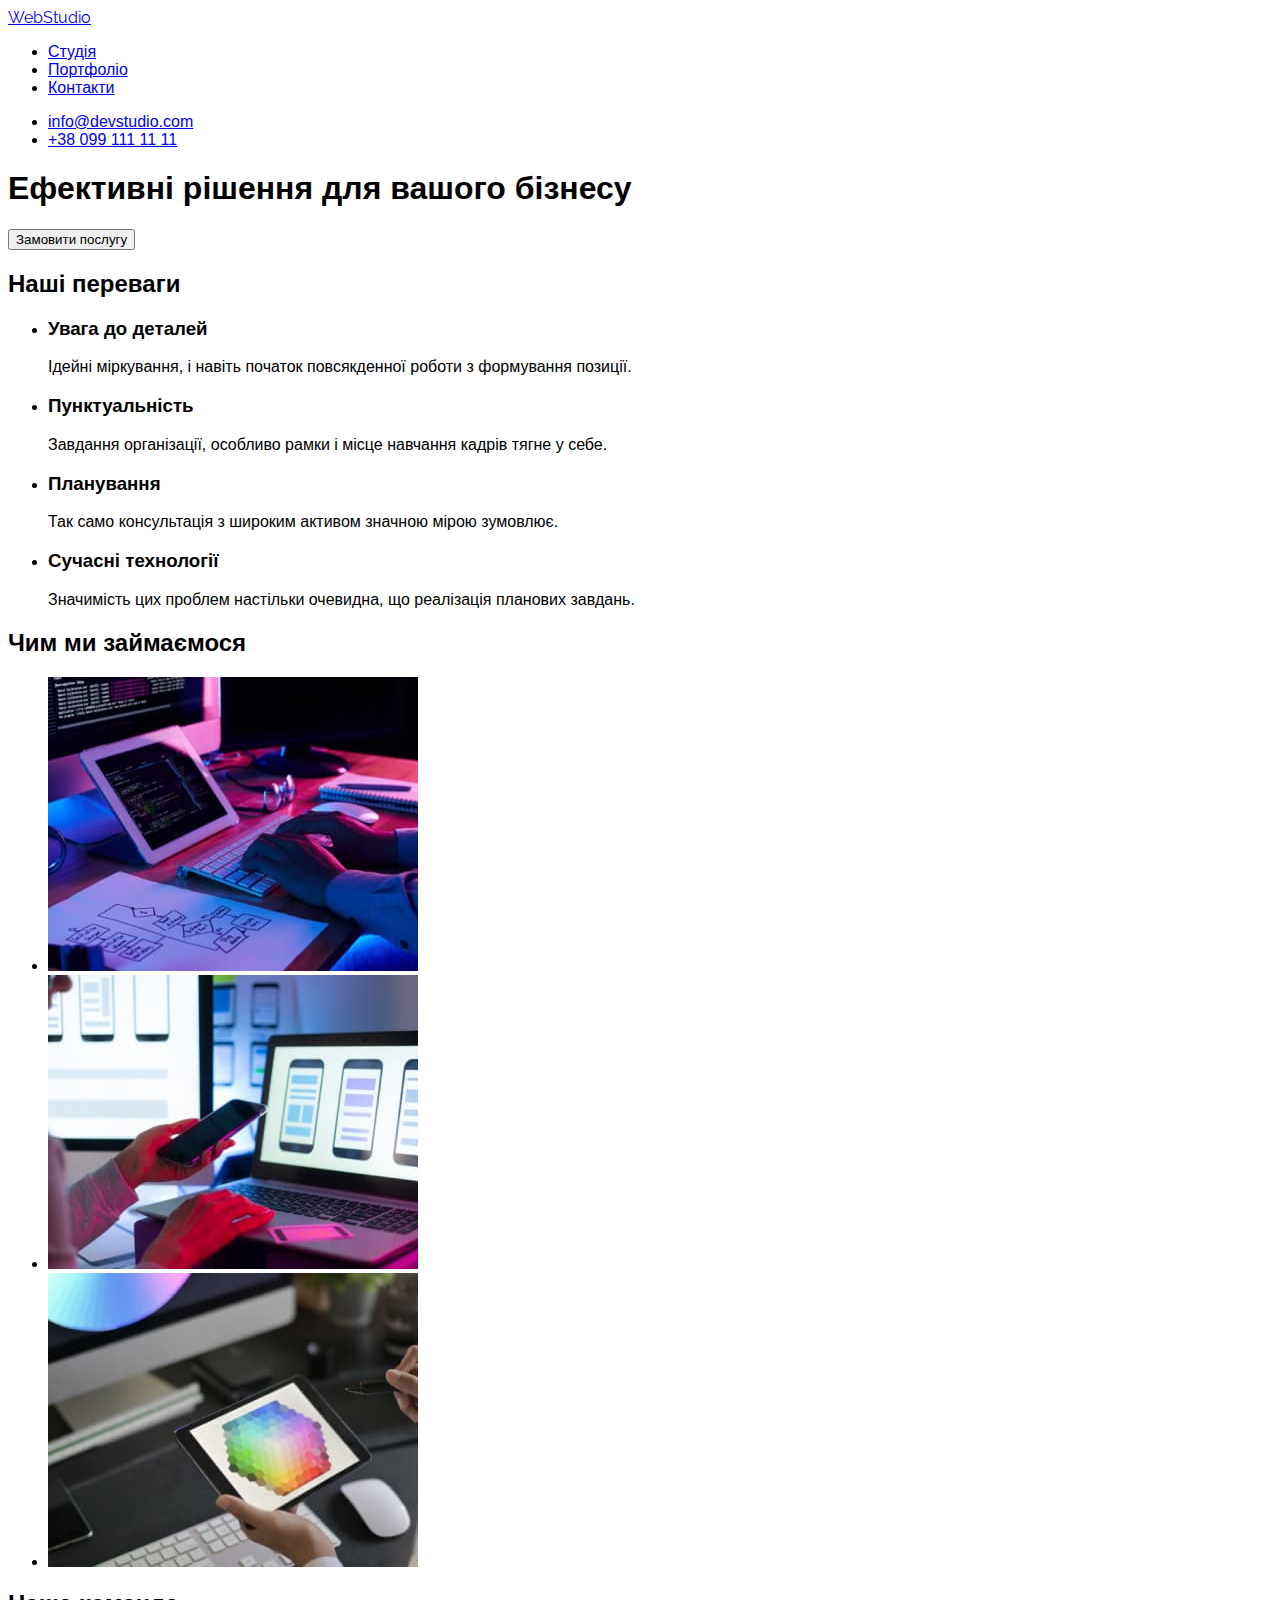
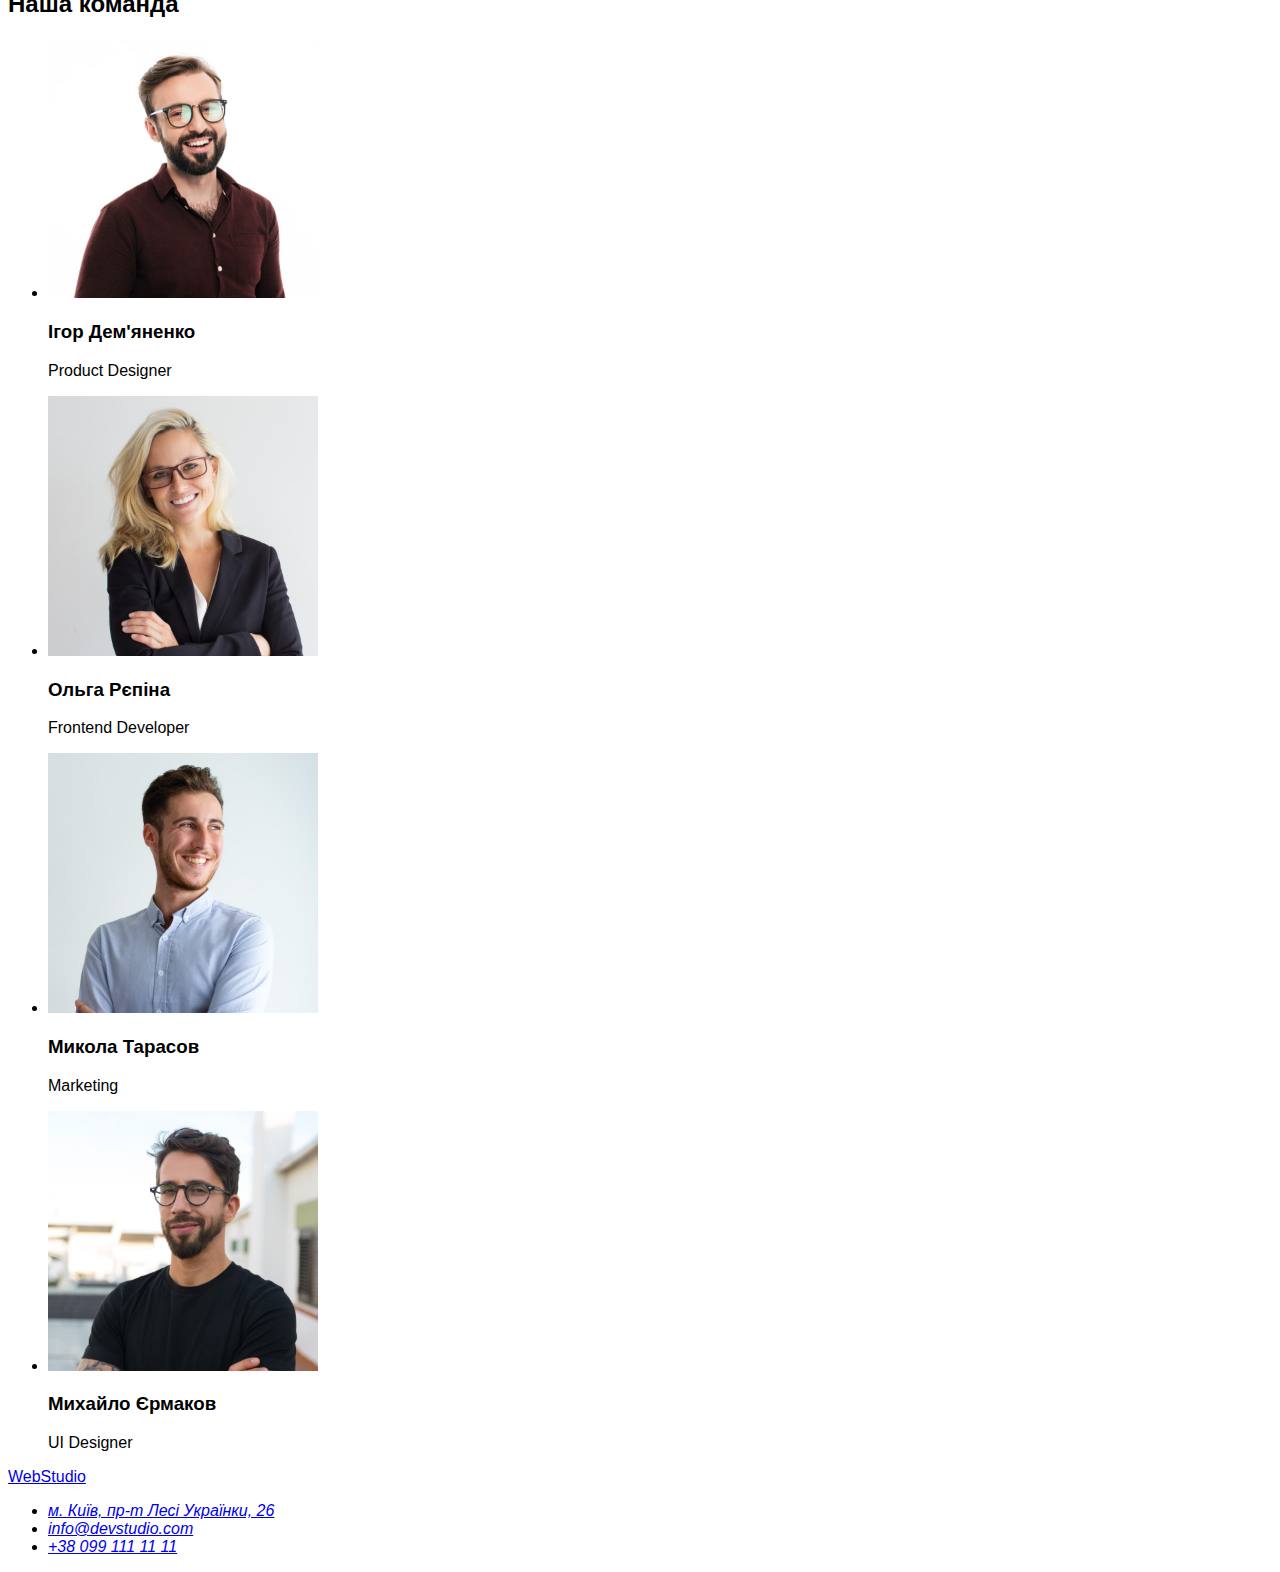
==== index.html @ e921b99a "added fonts and portfolio" ====
<!DOCTYPE html>
<html lang="uk">
  <head>
    <meta charset="UTF-8" />
    <meta http-equiv="X-UA-Compatible" content="IE=edge" />
    <meta name="viewport" content="width=device-width, initial-scale=1.0" />
    <link rel="preconnect" href="https://fonts.googleapis.com" />
    <link rel="preconnect" href="https://fonts.gstatic.com" crossorigin />
    <link
      href="https://fonts.googleapis.com/css2?family=Raleway:wght@700&family=Roboto:wght@400;500;700;900&display=swap"
      rel="stylesheet"
    />
    <link rel="stylesheet" href="./css/styles.css" />
    <title>Студія</title>
  </head>

  <body class="body">
    <header>
      <nav>
        <a class="nav-logo" href="./index.html">WebStudio</a>
        <ul>
          <li><a href="./index.html">Студія</a></li>
          <li><a href="./portfolio.html">Портфоліо</a></li>
          <li><a href="#">Контакти</a></li>
        </ul>
      </nav>
      <ul>
        <li><a href="mailto:info@devstudio.com">info@devstudio.com</a></li>
        <li><a href="tel:+380991111111">+38 099 111 11 11</a></li>
      </ul>
    </header>

    <main>
      <!-- герой -->
      <section>
        <h1>Ефективні рішення для вашого бізнесу</h1>
        <button type="button">Замовити послугу</button>
      </section>

      <!-- особливості -->
      <section>
        <h2>Наші переваги</h2>
        <ul>
          <li>
            <h3>Увага до деталей</h3>
            <p>Ідейні міркування, і навіть початок повсякденної роботи з формування позиції.</p>
          </li>
          <li>
            <h3>Пунктуальність</h3>
            <p>Завдання організації, особливо рамки і місце навчання кадрів тягне у себе.</p>
          </li>
          <li>
            <h3>Планування</h3>
            <p>Так само консультація з широким активом значною мірою зумовлює.</p>
          </li>
          <li>
            <h3>Сучасні технології</h3>
            <p>Значимість цих проблем настільки очевидна, що реалізація планових завдань.</p>
          </li>
        </ul>
      </section>
      <!-- чим ми займаємося -->
      <section>
        <h2>Чим ми займаємося</h2>
        <ul>
          <li><img src="./images/box1.jpg" width="370" alt="декстопні додатки" /></li>
          <li><img src="./images/box2.jpg" width="370" alt="мобільні додатки" /></li>
          <li><img src="./images/box3.jpg" width="370" alt="дизайнерські рішення" /></li>
        </ul>
      </section>
      <!-- наша команда  -->
      <section>
        <h2>Наша команда</h2>
        <ul>
          <li>
            <img src="./images/demyanenko.jpg" width="270" alt="foto Ігор Дем'яненко " />
            <h3>Ігор Дем'яненко</h3>
            <p lang="en">Product Designer</p>
          </li>
          <li>
            <img src="./images/repina.jpg" width="270" alt="фото Ольга Рєпіна" />
            <h3>Ольга Рєпіна</h3>
            <p lang="en">Frontend Developer</p>
          </li>
          <li>
            <img src="./images/tarasov.jpg" width="270" alt="фото Микола Тарасов" />
            <h3>Микола Тарасов</h3>
            <p lang="en">Marketing</p>
          </li>
          <li>
            <img src="./images/ermakov.jpg" width="270" alt="фото Михайло Єрмаков" />
            <h3>Михайло Єрмаков</h3>
            <p lang="en">UI Designer</p>
          </li>
        </ul>
      </section>
    </main>
    <!-- footer -->
    <footer>
      <a href="./index.html">WebStudio</a>
      <address>
        <ul>
          <li>
            <a
              href="https://goo.gl/maps/msfJMVSiA2NbQieu8"
              target="_blank"
              rel="noopener noreferrer"
            >
              м. Київ, пр-т Лесі Українки, 26
            </a>
          </li>
          <li><a href="mailto:info@devstudio.com">info@devstudio.com</a></li>
          <li><a href="tel:+380991111111">+38 099 111 11 11</a></li>
        </ul>
      </address>
    </footer>
  </body>
</html>
---- css/styles.css ----
.body {
  font-family: 'open sans', sans-serif;
}
.nav-logo {
  font-family: 'Raleway', sans-serif;
}
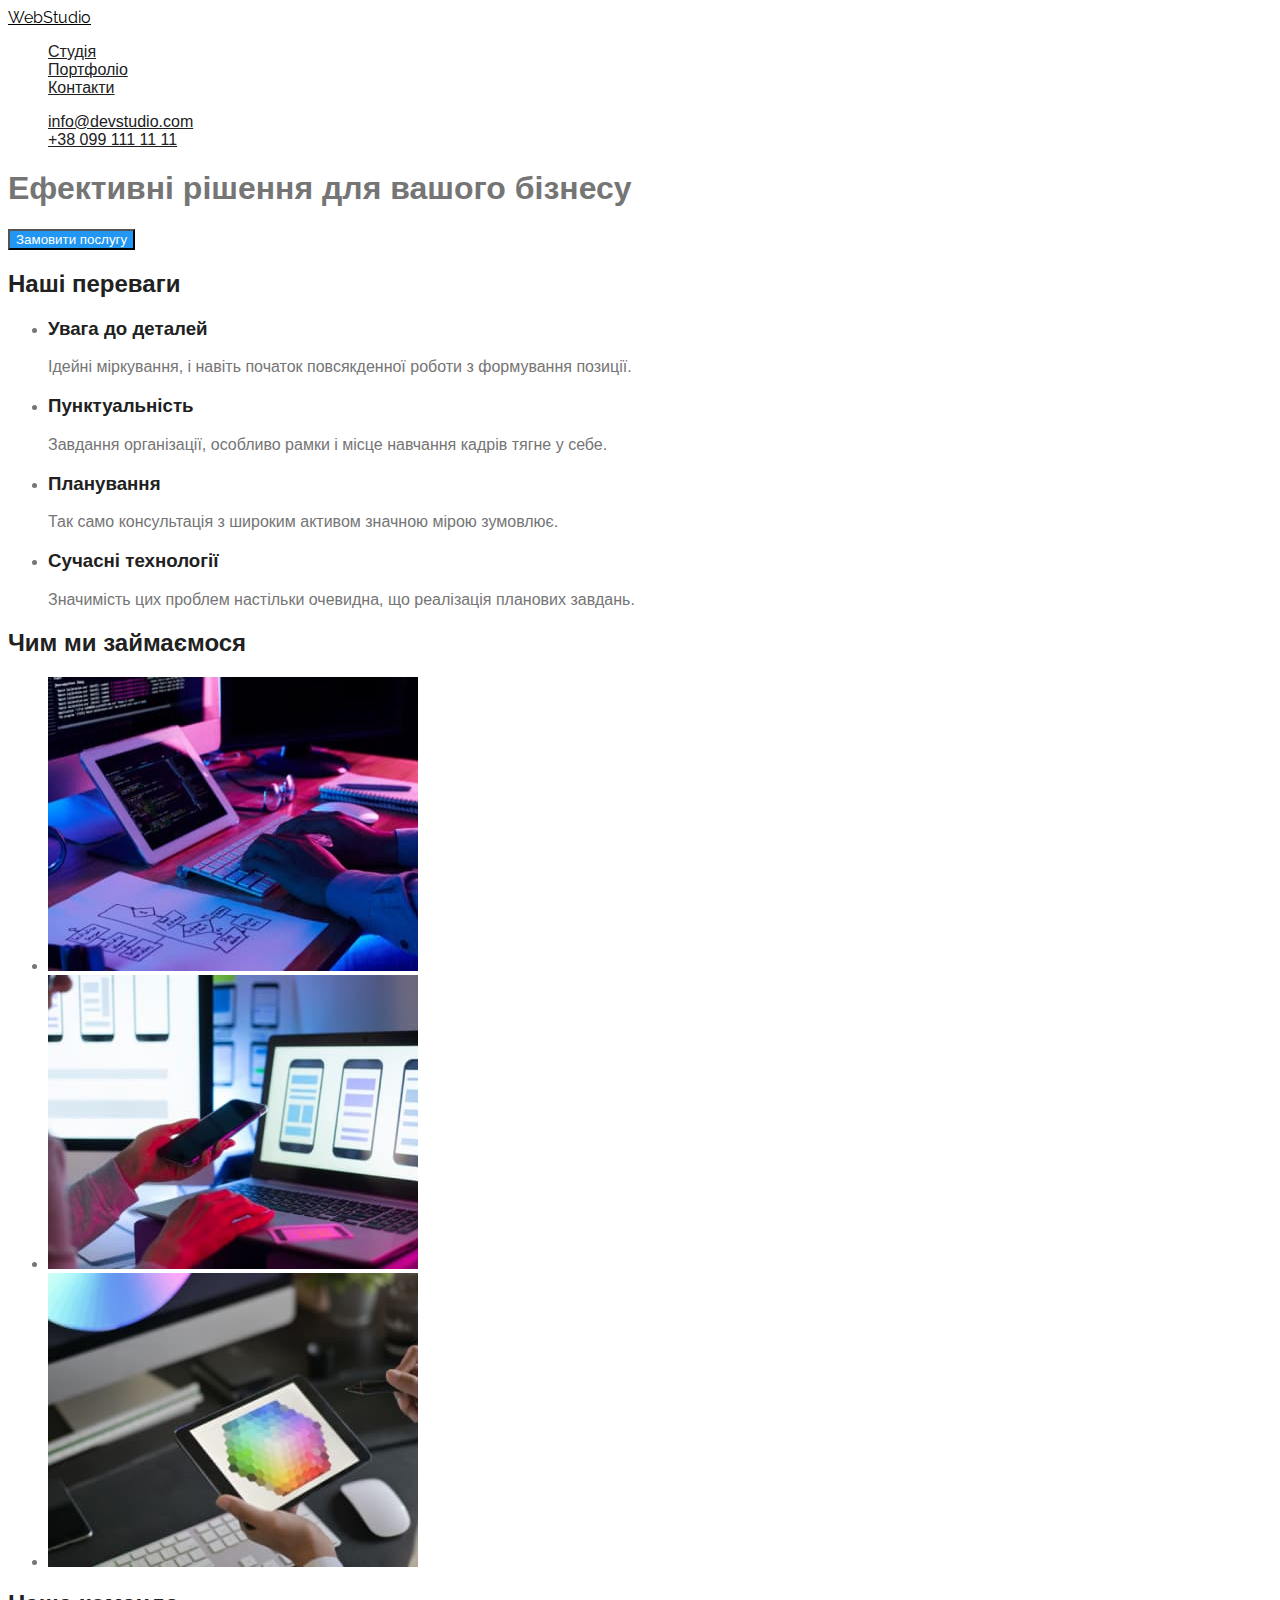
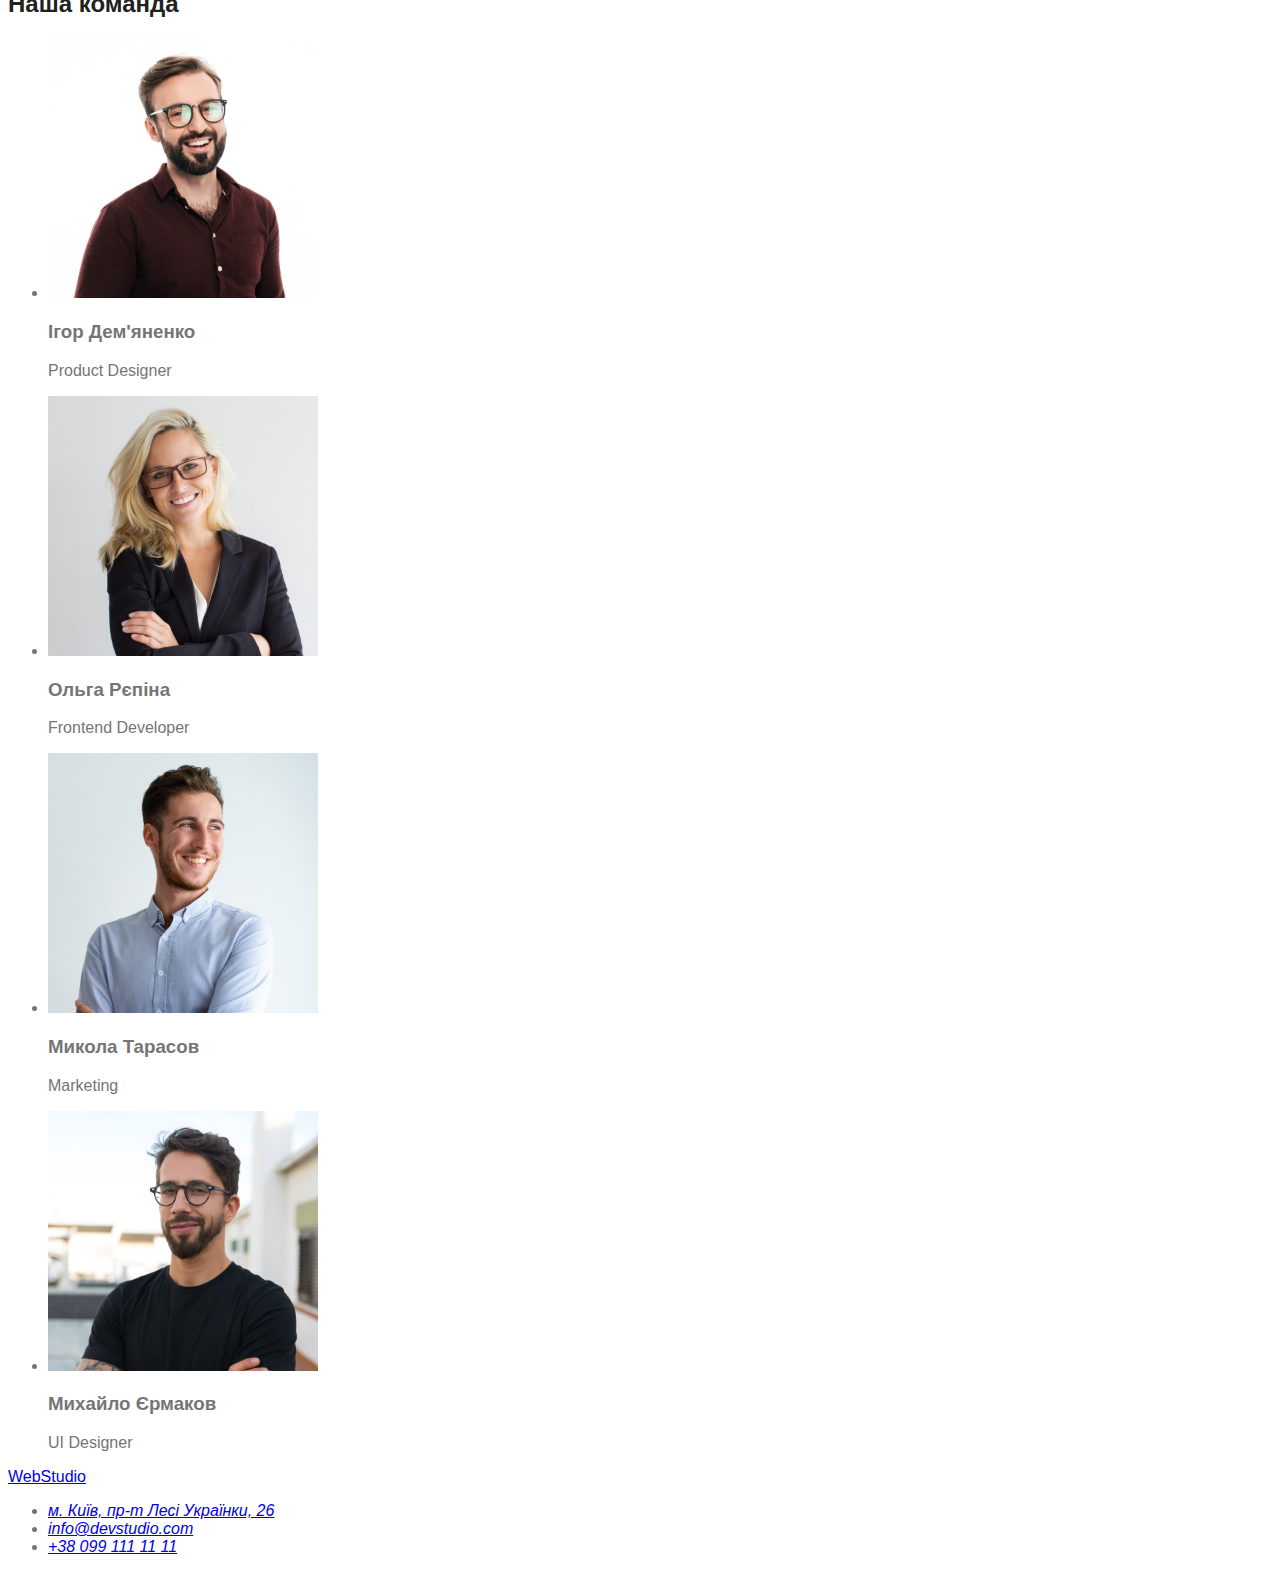
==== commit c00a44bb: "додано стилі" ====
--- a/index.html
+++ b/index.html
@@ -17,16 +17,16 @@
   <body class="body">
     <header>
       <nav>
-        <a class="nav-logo" href="./index.html">WebStudio</a>
-        <ul>
-          <li><a href="./index.html">Студія</a></li>
-          <li><a href="./portfolio.html">Портфоліо</a></li>
-          <li><a href="#">Контакти</a></li>
+        <a href="./index.html" class="logo"><span>Web</span>Studio</a>
+        <ul class="site-nav list">
+          <li><a href="./index.html" class="link">Студія</a></li>
+          <li><a href="./portfolio.html" class="link">Портфоліо</a></li>
+          <li><a href="#" class="link">Контакти</a></li>
         </ul>
       </nav>
-      <ul>
-        <li><a href="mailto:info@devstudio.com">info@devstudio.com</a></li>
-        <li><a href="tel:+380991111111">+38 099 111 11 11</a></li>
+      <ul class="auth-nav list">
+        <li><a href="mailto:info@devstudio.com" class="link">info@devstudio.com</a></li>
+        <li><a href="tel:+380991111111" class="link">+38 099 111 11 11</a></li>
       </ul>
     </header>
 
@@ -34,34 +34,34 @@
       <!-- герой -->
       <section>
         <h1>Ефективні рішення для вашого бізнесу</h1>
-        <button type="button">Замовити послугу</button>
+        <button type="button" class="button">Замовити послугу</button>
       </section>
 
       <!-- особливості -->
-      <section>
-        <h2>Наші переваги</h2>
-        <ul>
+      <section class="section">
+        <h2 class="section-title">Наші переваги</h2>
+        <ul class="features">
           <li>
-            <h3>Увага до деталей</h3>
+            <h3 class="title">Увага до деталей</h3>
             <p>Ідейні міркування, і навіть початок повсякденної роботи з формування позиції.</p>
           </li>
           <li>
-            <h3>Пунктуальність</h3>
+            <h3 class="title">Пунктуальність</h3>
             <p>Завдання організації, особливо рамки і місце навчання кадрів тягне у себе.</p>
           </li>
           <li>
-            <h3>Планування</h3>
+            <h3 class="title">Планування</h3>
             <p>Так само консультація з широким активом значною мірою зумовлює.</p>
           </li>
           <li>
-            <h3>Сучасні технології</h3>
+            <h3 class="title">Сучасні технології</h3>
             <p>Значимість цих проблем настільки очевидна, що реалізація планових завдань.</p>
           </li>
         </ul>
       </section>
       <!-- чим ми займаємося -->
-      <section>
-        <h2>Чим ми займаємося</h2>
+      <section class="section">
+        <h2 class="section-title">Чим ми займаємося</h2>
         <ul>
           <li><img src="./images/box1.jpg" width="370" alt="декстопні додатки" /></li>
           <li><img src="./images/box2.jpg" width="370" alt="мобільні додатки" /></li>
@@ -69,8 +69,8 @@
         </ul>
       </section>
       <!-- наша команда  -->
-      <section>
-        <h2>Наша команда</h2>
+      <section class="section">
+        <h2 class="section-title">Наша команда</h2>
         <ul>
           <li>
             <img src="./images/demyanenko.jpg" width="270" alt="foto Ігор Дем'яненко " />
--- a/css/styles.css
+++ b/css/styles.css
@@ -1,6 +1,57 @@
+:root {
+  --primery-text-color: #757575;
+  --title-text-color: #212121;
+  --accent-color: #2196f3;
+  --primery-bg-color: #ffffff;
+}
 .body {
   font-family: 'open sans', sans-serif;
+  background-color: var(--primery-white-color);
+  color: var(--primery-text-color);
 }
-.nav-logo {
+/* site-nav */
+
+.logo {
   font-family: 'Raleway', sans-serif;
+  color: #000000;
 }
+.logo .logo:hover {
+  color: var(--accent-color);
+}
+
+.list {
+  list-style: none;
+}
+
+.site-nav .link {
+  color: var(--title-text-color);
+}
+
+.site-nav .link:hover,
+.site-nav .link:focus {
+  color: var(--accent-color);
+}
+
+.auth-nav .link {
+  color: var(--title-text-color);
+}
+.auth-nav .link:hover,
+.auth-nav .link:focus {
+  color: var(--accent-color);
+}
+
+/* section */
+.section-title {
+  color: var(--title-text-color);
+}
+
+/* features */
+
+.features .title {
+  color: var(--title-text-color);
+}
+/* button */
+.button {
+  color: var(--primery-bg-color);
+  background-color: var(--accent-color);
+}
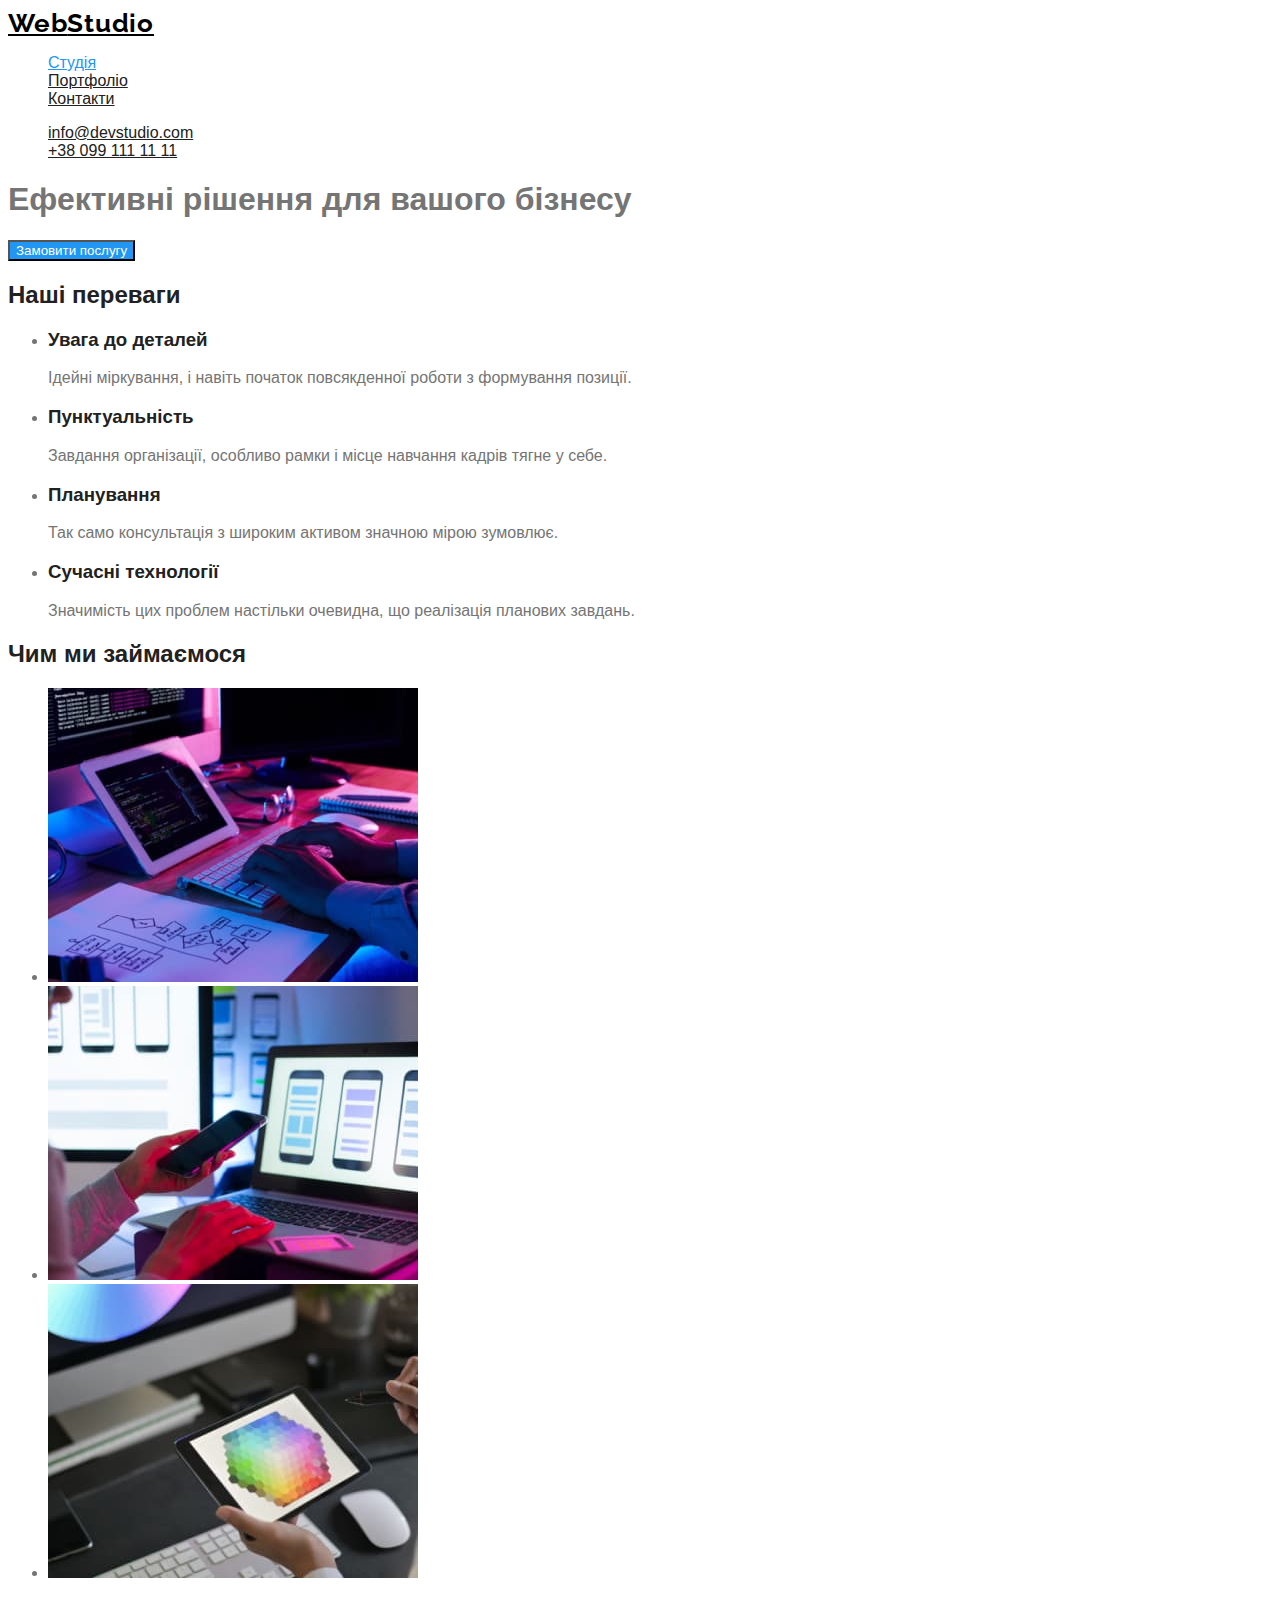
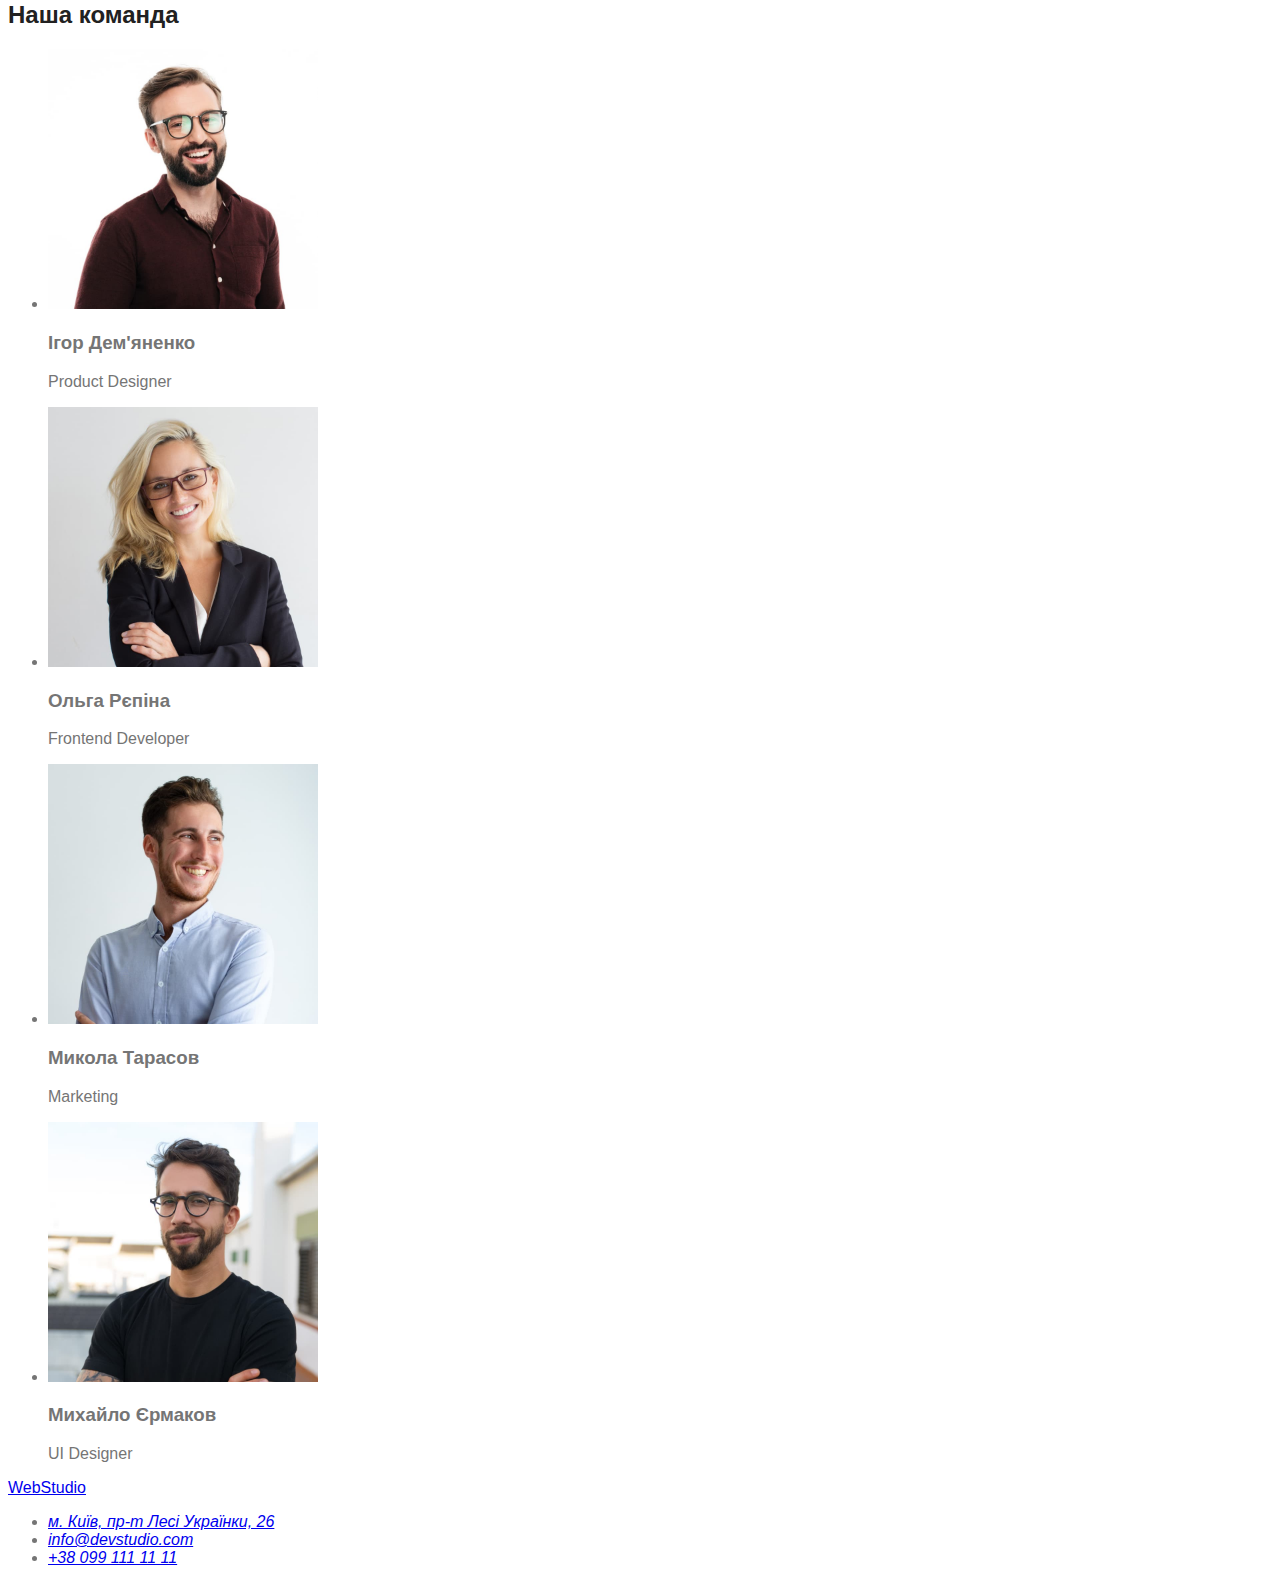
==== commit 386d386e: "fonts" ====
--- a/index.html
+++ b/index.html
@@ -19,7 +19,7 @@
       <nav>
         <a href="./index.html" class="logo"><span>Web</span>Studio</a>
         <ul class="site-nav list">
-          <li><a href="./index.html" class="link">Студія</a></li>
+          <li><a href="./index.html" class="link current">Студія</a></li>
           <li><a href="./portfolio.html" class="link">Портфоліо</a></li>
           <li><a href="#" class="link">Контакти</a></li>
         </ul>
--- a/css/styles.css
+++ b/css/styles.css
@@ -9,13 +9,19 @@
   background-color: var(--primery-white-color);
   color: var(--primery-text-color);
 }
+
 /* site-nav */
 
 .logo {
+  color: #000000;
   font-family: 'Raleway', sans-serif;
-  color: #000000;
+  font-weight: 700;
+  font-size: 26px;
+  line-height: 1, 19;
+  letter-spacing: 0.03em;
 }
-.logo .logo:hover {
+.logo:hover,
+.logo:focus {
   color: var(--accent-color);
 }
 
@@ -31,7 +37,9 @@
 .site-nav .link:focus {
   color: var(--accent-color);
 }
-
+.site-nav .link.current {
+  color: var(--accent-color);
+}
 .auth-nav .link {
   color: var(--title-text-color);
 }
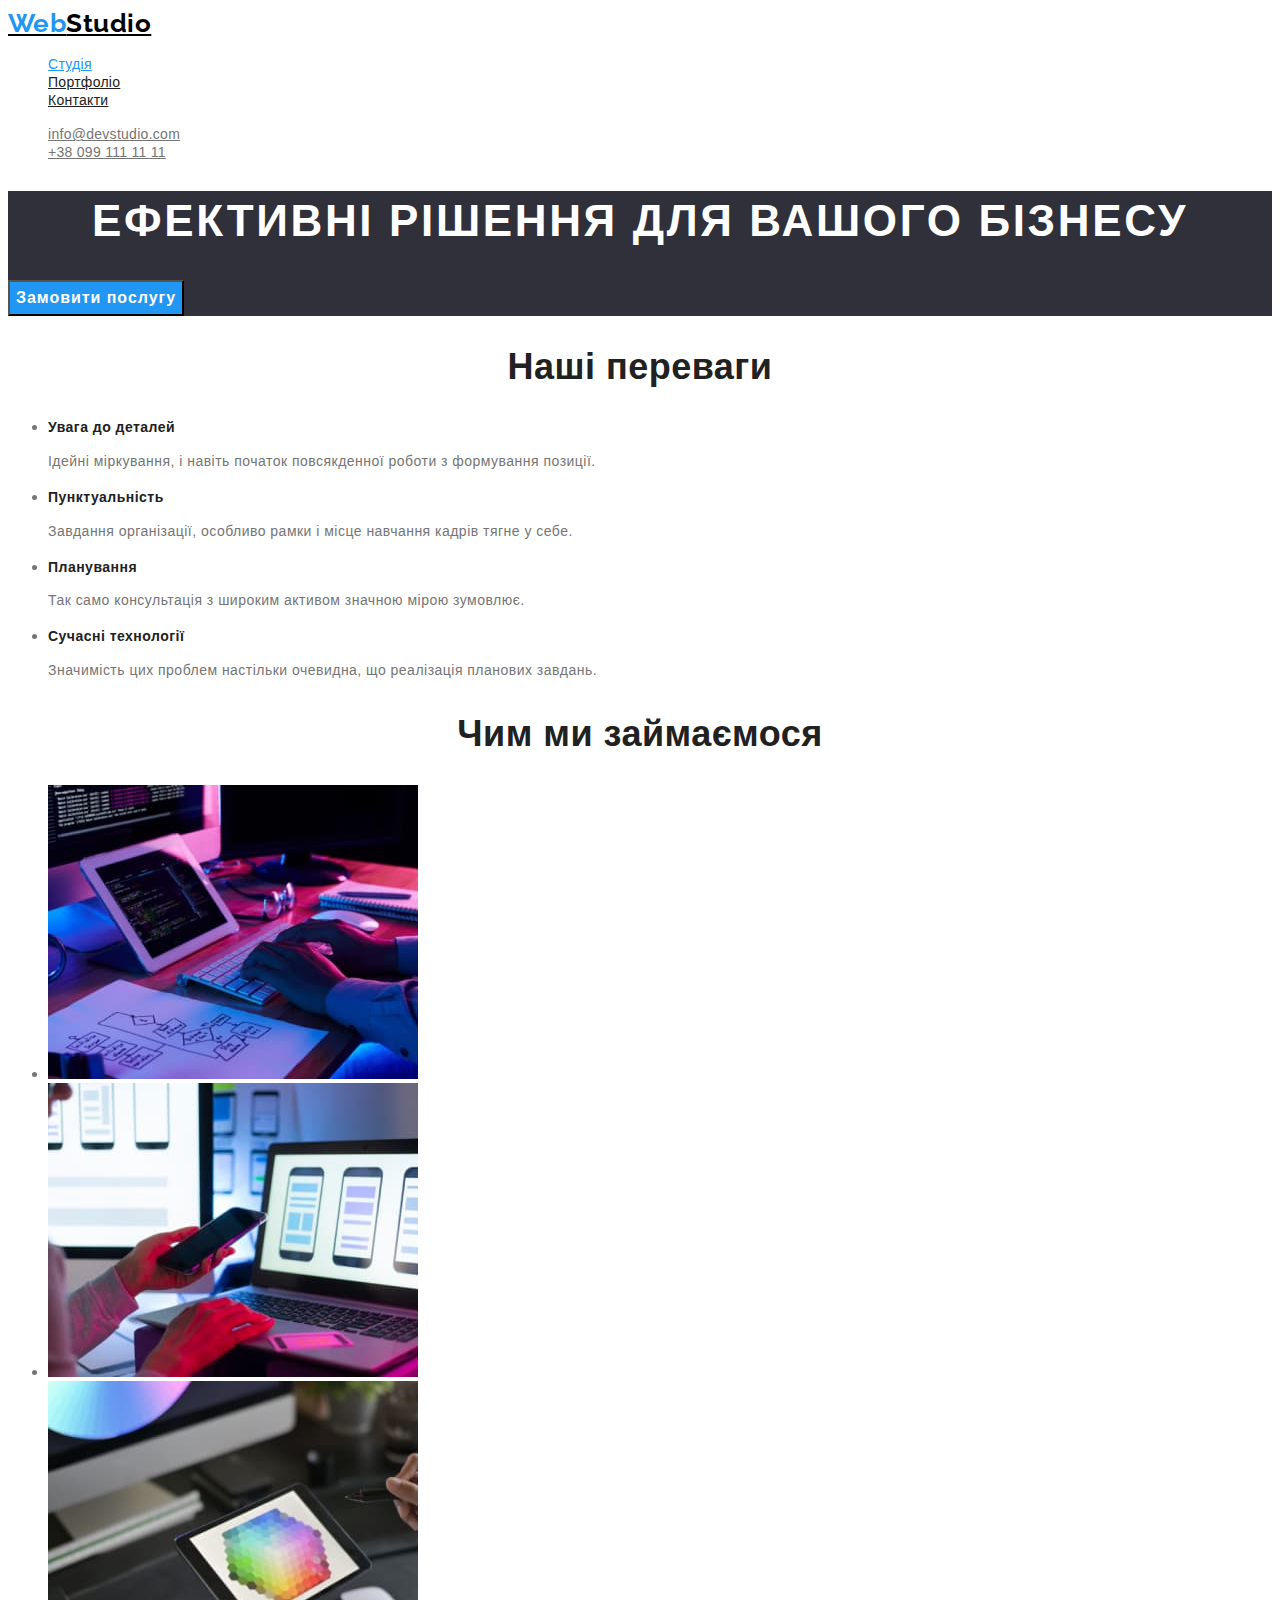
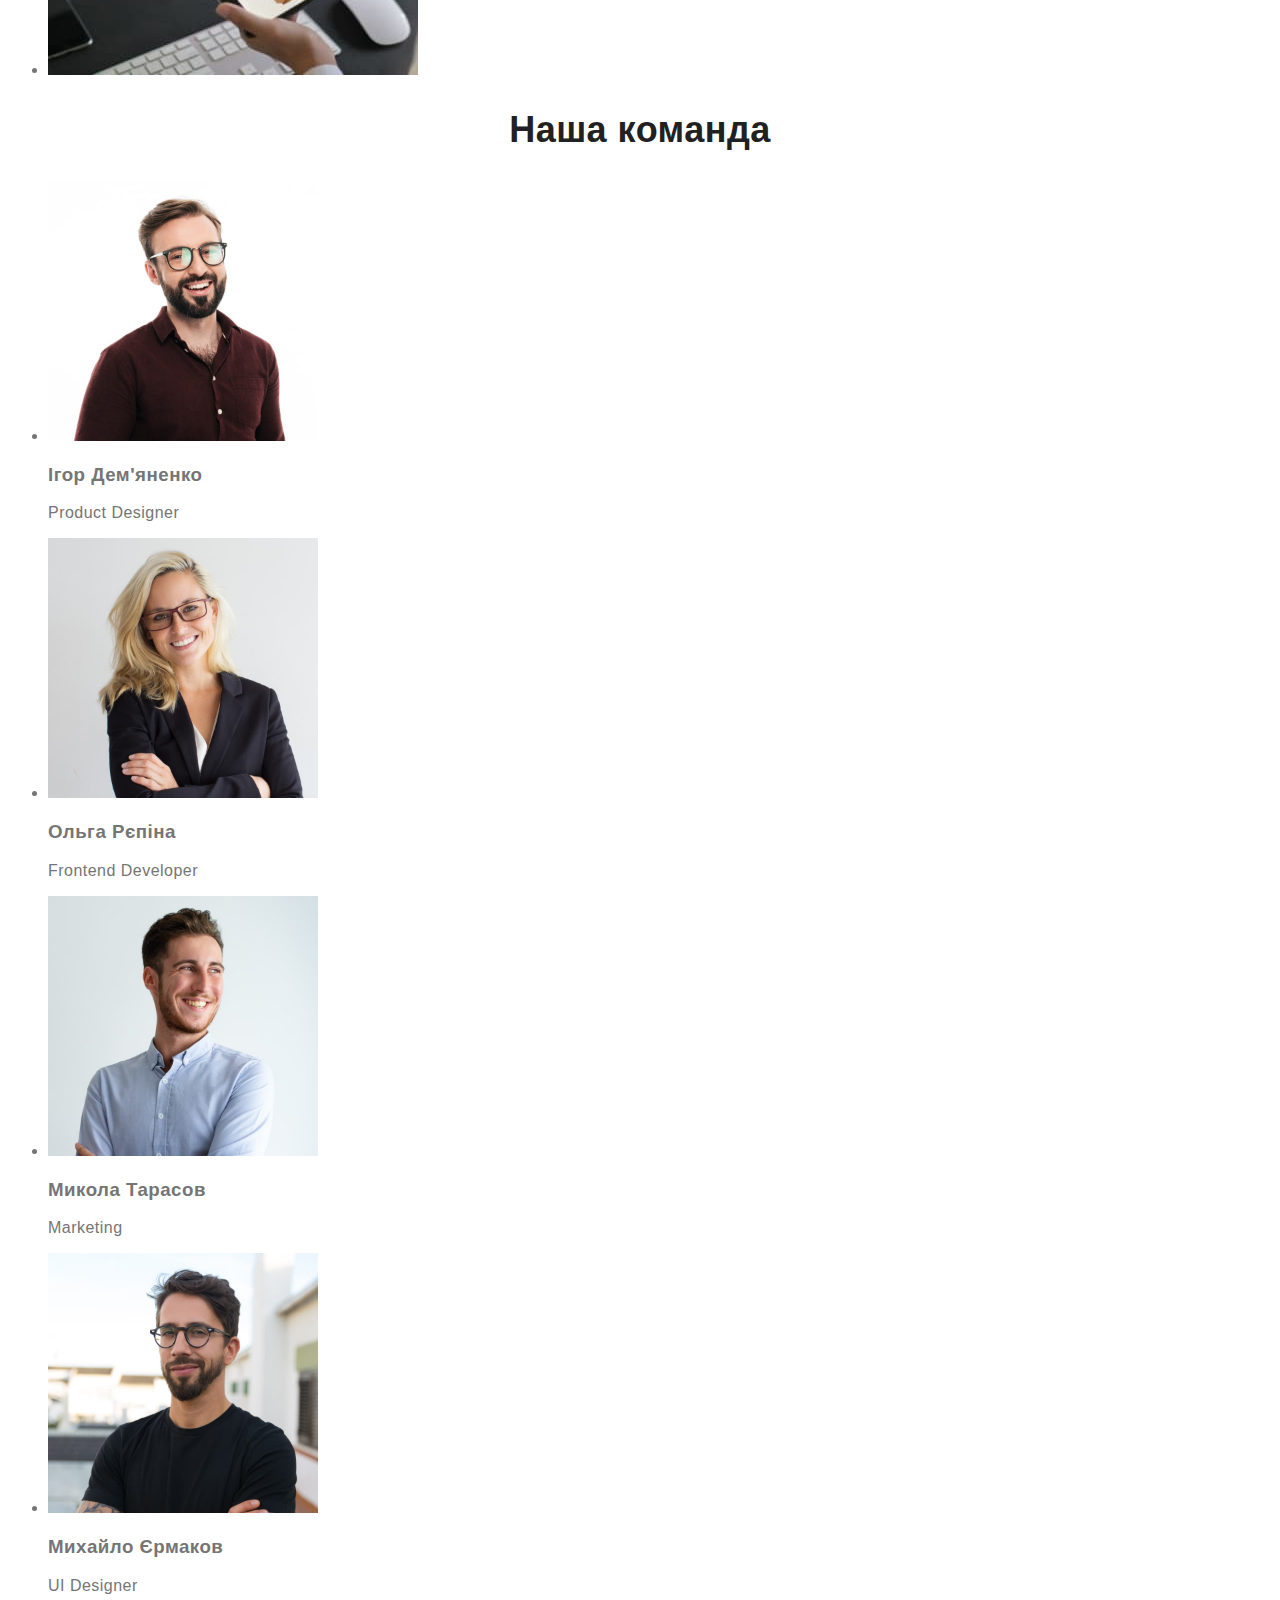
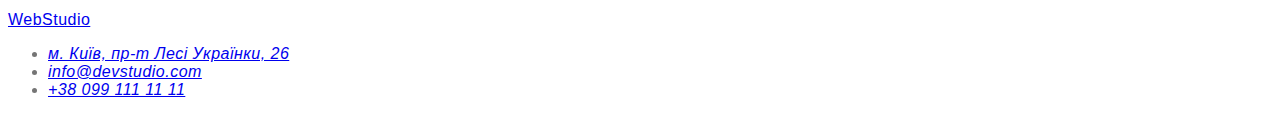
==== commit cdd895e4: "features" ====
--- a/index.html
+++ b/index.html
@@ -17,7 +17,7 @@
   <body class="body">
     <header>
       <nav>
-        <a href="./index.html" class="logo"><span>Web</span>Studio</a>
+        <a href="./index.html" class="logo"><span class="logo-web">Web</span>Studio</a>
         <ul class="site-nav list">
           <li><a href="./index.html" class="link current">Студія</a></li>
           <li><a href="./portfolio.html" class="link">Портфоліо</a></li>
@@ -32,30 +32,36 @@
 
     <main>
       <!-- герой -->
-      <section>
-        <h1>Ефективні рішення для вашого бізнесу</h1>
+      <section class="hyro">
+        <h1 class="hyro-title">Ефективні рішення для вашого бізнесу</h1>
         <button type="button" class="button">Замовити послугу</button>
       </section>
 
       <!-- особливості -->
       <section class="section">
         <h2 class="section-title">Наші переваги</h2>
-        <ul class="features">
+        <ul class="features-list">
           <li>
             <h3 class="title">Увага до деталей</h3>
-            <p>Ідейні міркування, і навіть початок повсякденної роботи з формування позиції.</p>
+            <p class="text">
+              Ідейні міркування, і навіть початок повсякденної роботи з формування позиції.
+            </p>
           </li>
           <li>
             <h3 class="title">Пунктуальність</h3>
-            <p>Завдання організації, особливо рамки і місце навчання кадрів тягне у себе.</p>
+            <p class="text">
+              Завдання організації, особливо рамки і місце навчання кадрів тягне у себе.
+            </p>
           </li>
           <li>
             <h3 class="title">Планування</h3>
-            <p>Так само консультація з широким активом значною мірою зумовлює.</p>
+            <p class="text">Так само консультація з широким активом значною мірою зумовлює.</p>
           </li>
           <li>
             <h3 class="title">Сучасні технології</h3>
-            <p>Значимість цих проблем настільки очевидна, що реалізація планових завдань.</p>
+            <p class="text">
+              Значимість цих проблем настільки очевидна, що реалізація планових завдань.
+            </p>
           </li>
         </ul>
       </section>
--- a/css/styles.css
+++ b/css/styles.css
@@ -5,20 +5,25 @@
   --primery-bg-color: #ffffff;
 }
 .body {
-  font-family: 'open sans', sans-serif;
   background-color: var(--primery-white-color);
   color: var(--primery-text-color);
+
+  font-family: 'open sans', sans-serif;
+  letter-spacing: 0.03em;
 }
 
 /* site-nav */
 
 .logo {
   color: #000000;
+
   font-family: 'Raleway', sans-serif;
   font-weight: 700;
   font-size: 26px;
-  line-height: 1, 19;
-  letter-spacing: 0.03em;
+  line-height: 1.2;
+}
+.logo-web {
+  color: var(--accent-color);
 }
 .logo:hover,
 .logo:focus {
@@ -31,8 +36,12 @@
 
 .site-nav .link {
   color: var(--title-text-color);
+
+  font-weight: 500;
+  font-size: 14px;
+  line-height: 1.14;
+  letter-spacing: 0.02em;
 }
-
 .site-nav .link:hover,
 .site-nav .link:focus {
   color: var(--accent-color);
@@ -40,26 +49,64 @@
 .site-nav .link.current {
   color: var(--accent-color);
 }
+
 .auth-nav .link {
-  color: var(--title-text-color);
+  color: var(--primery-text-color);
+
+  font-weight: 500;
+  font-size: 14px;
+  line-height: 1.14;
+  letter-spacing: 0.02em;
 }
 .auth-nav .link:hover,
 .auth-nav .link:focus {
   color: var(--accent-color);
 }
+.hyro {
+  background-color: #2f303a;
+}
+.hyro-title {
+  color: var(--primery-bg-color);
 
+  font-weight: 900;
+  font-size: 44px;
+  line-height: 1.36;
+  text-align: center;
+  letter-spacing: 0.06em;
+  text-transform: uppercase;
+}
 /* section */
 .section-title {
   color: var(--title-text-color);
+
+  font-weight: 700;
+  font-size: 36px;
+  line-height: 1.17;
+  text-align: center;
 }
 
 /* features */
 
-.features .title {
+.features-list .title {
   color: var(--title-text-color);
+
+  font-weight: 700;
+  font-size: 14px;
+  line-height: 1.14;
+}
+
+.features-list .text {
+  font-size: 14px;
+  line-height: 1.71;
 }
 /* button */
+
 .button {
   color: var(--primery-bg-color);
+
   background-color: var(--accent-color);
+  font-weight: 700;
+  font-size: 16px;
+  line-height: 1.87;
+  letter-spacing: 0.06em;
 }
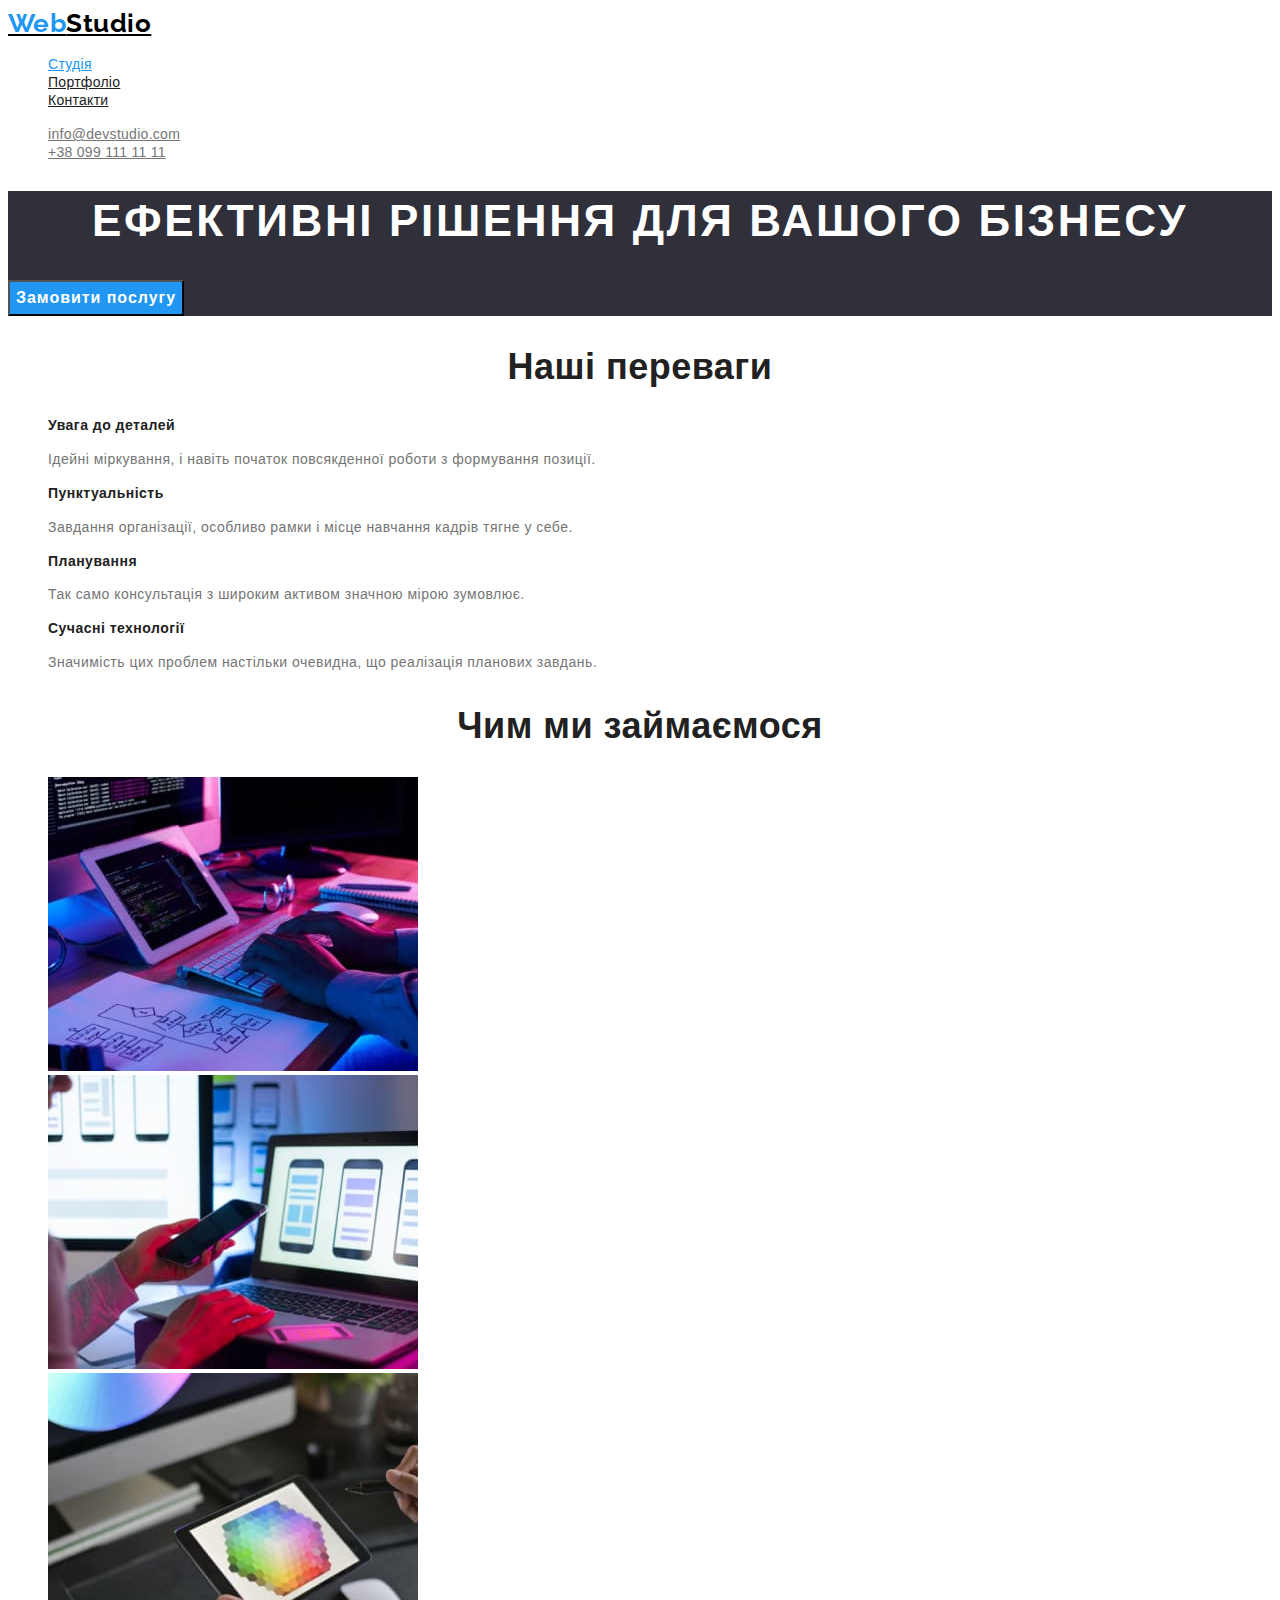
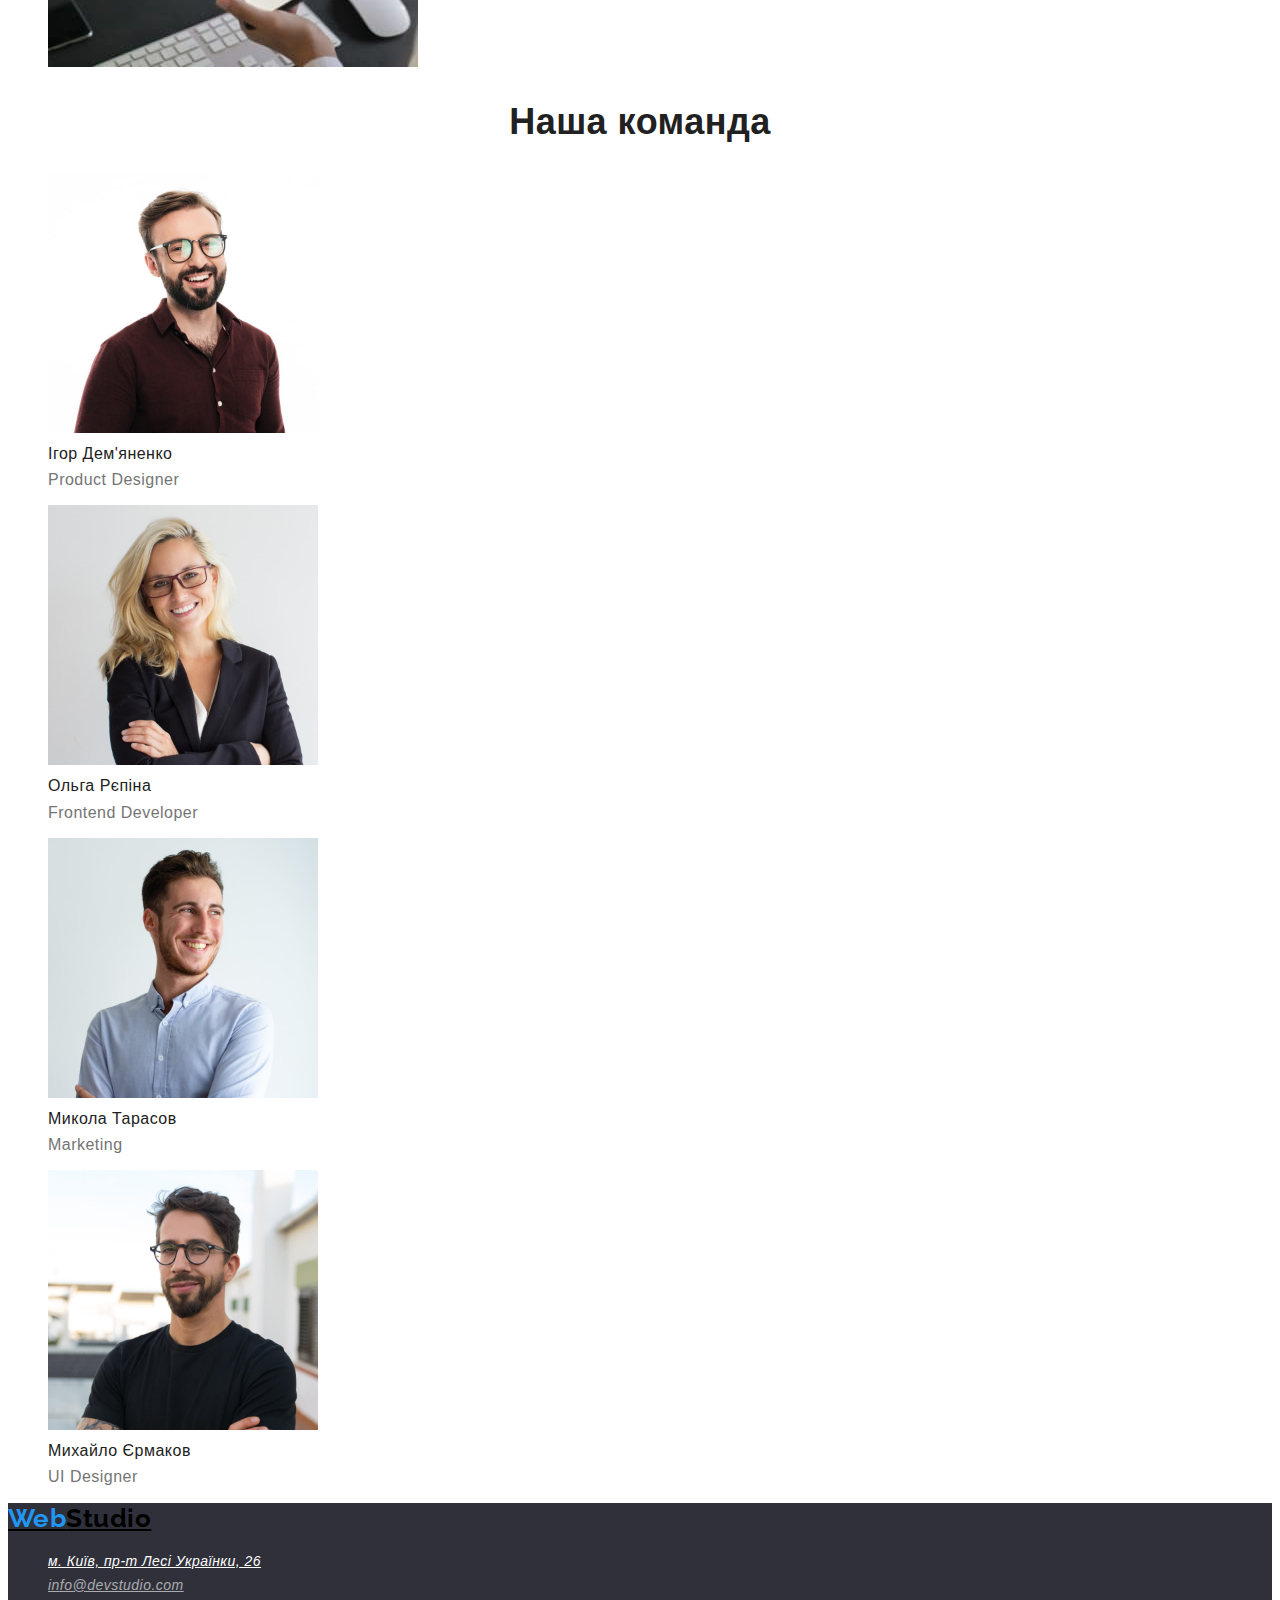
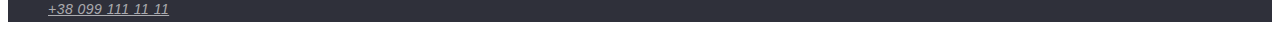
==== commit c70e6166: "add portfolio" ====
--- a/index.html
+++ b/index.html
@@ -24,7 +24,7 @@
           <li><a href="#" class="link">Контакти</a></li>
         </ul>
       </nav>
-      <ul class="auth-nav list">
+      <ul class="contacts-nav list">
         <li><a href="mailto:info@devstudio.com" class="link">info@devstudio.com</a></li>
         <li><a href="tel:+380991111111" class="link">+38 099 111 11 11</a></li>
       </ul>
@@ -40,7 +40,7 @@
       <!-- особливості -->
       <section class="section">
         <h2 class="section-title">Наші переваги</h2>
-        <ul class="features-list">
+        <ul class="features-list list">
           <li>
             <h3 class="title">Увага до деталей</h3>
             <p class="text">
@@ -68,55 +68,56 @@
       <!-- чим ми займаємося -->
       <section class="section">
         <h2 class="section-title">Чим ми займаємося</h2>
-        <ul>
+        <ul class="list">
           <li><img src="./images/box1.jpg" width="370" alt="декстопні додатки" /></li>
           <li><img src="./images/box2.jpg" width="370" alt="мобільні додатки" /></li>
           <li><img src="./images/box3.jpg" width="370" alt="дизайнерські рішення" /></li>
         </ul>
       </section>
-      <!-- наша команда  -->
+      <!-- team  -->
       <section class="section">
         <h2 class="section-title">Наша команда</h2>
-        <ul>
+        <ul class="team-list list">
           <li>
             <img src="./images/demyanenko.jpg" width="270" alt="foto Ігор Дем'яненко " />
-            <h3>Ігор Дем'яненко</h3>
-            <p lang="en">Product Designer</p>
+            <h3 class="title">Ігор Дем'яненко</h3>
+            <p lang="en" class="text">Product Designer</p>
           </li>
           <li>
             <img src="./images/repina.jpg" width="270" alt="фото Ольга Рєпіна" />
-            <h3>Ольга Рєпіна</h3>
-            <p lang="en">Frontend Developer</p>
+            <h3 class="title">Ольга Рєпіна</h3>
+            <p lang="en" class="text">Frontend Developer</p>
           </li>
           <li>
             <img src="./images/tarasov.jpg" width="270" alt="фото Микола Тарасов" />
-            <h3>Микола Тарасов</h3>
-            <p lang="en">Marketing</p>
+            <h3 class="title">Микола Тарасов</h3>
+            <p lang="en" class="text">Marketing</p>
           </li>
           <li>
             <img src="./images/ermakov.jpg" width="270" alt="фото Михайло Єрмаков" />
-            <h3>Михайло Єрмаков</h3>
-            <p lang="en">UI Designer</p>
+            <h3 class="title">Михайло Єрмаков</h3>
+            <p lang="en" class="text">UI Designer</p>
           </li>
         </ul>
       </section>
     </main>
     <!-- footer -->
-    <footer>
-      <a href="./index.html">WebStudio</a>
-      <address>
-        <ul>
+    <footer class="footer">
+      <a href="./index.html" class="logo"><span class="logo-web">Web</span>Studio</a>
+      <address class="address">
+        <ul class="list">
           <li>
             <a
               href="https://goo.gl/maps/msfJMVSiA2NbQieu8"
               target="_blank"
               rel="noopener noreferrer"
+              class="text"
             >
               м. Київ, пр-т Лесі Українки, 26
             </a>
           </li>
-          <li><a href="mailto:info@devstudio.com">info@devstudio.com</a></li>
-          <li><a href="tel:+380991111111">+38 099 111 11 11</a></li>
+          <li><a href="mailto:info@devstudio.com" class="link">info@devstudio.com</a></li>
+          <li><a href="tel:+380991111111" class="link">+38 099 111 11 11</a></li>
         </ul>
       </address>
     </footer>
--- a/css/styles.css
+++ b/css/styles.css
@@ -50,7 +50,7 @@
   color: var(--accent-color);
 }
 
-.auth-nav .link {
+.contacts-nav .link {
   color: var(--primery-text-color);
 
   font-weight: 500;
@@ -58,8 +58,8 @@
   line-height: 1.14;
   letter-spacing: 0.02em;
 }
-.auth-nav .link:hover,
-.auth-nav .link:focus {
+.contacts-nav .link:hover,
+.contacts-nav .link:focus {
   color: var(--accent-color);
 }
 .hyro {
@@ -86,7 +86,6 @@
 }
 
 /* features */
-
 .features-list .title {
   color: var(--title-text-color);
 
@@ -100,7 +99,6 @@
   line-height: 1.71;
 }
 /* button */
-
 .button {
   color: var(--primery-bg-color);
 
@@ -110,3 +108,48 @@
   line-height: 1.87;
   letter-spacing: 0.06em;
 }
+.button:hover,
+.button:focus {
+  color: var(--accent-color);
+}
+/* team */
+.team-list .title {
+  color: var(--title-text-color);
+
+  font-weight: 500;
+  font-size: 16px;
+  line-height: 1.2px;
+}
+
+.team-list .text {
+  color: var(--primery-text-color);
+
+  font-weight: 400;
+  font-size: 16px;
+  line-height: 1.2;
+}
+/* footer */
+.footer {
+  background-color: #2f303a;
+}
+
+.address .text,
+.address .link {
+  color: var(--primery-bg-color);
+
+  font-weight: 400;
+  font-size: 14px;
+  line-height: 1.71;
+}
+.address .text:hover,
+.address .text:hover {
+  color: var(--accent-color);
+}
+.address .link:hover,
+.address .link:hover {
+  color: var(--accent-color);
+}
+
+.address .link {
+  color: rgba(255, 255, 255, 0.6);
+}
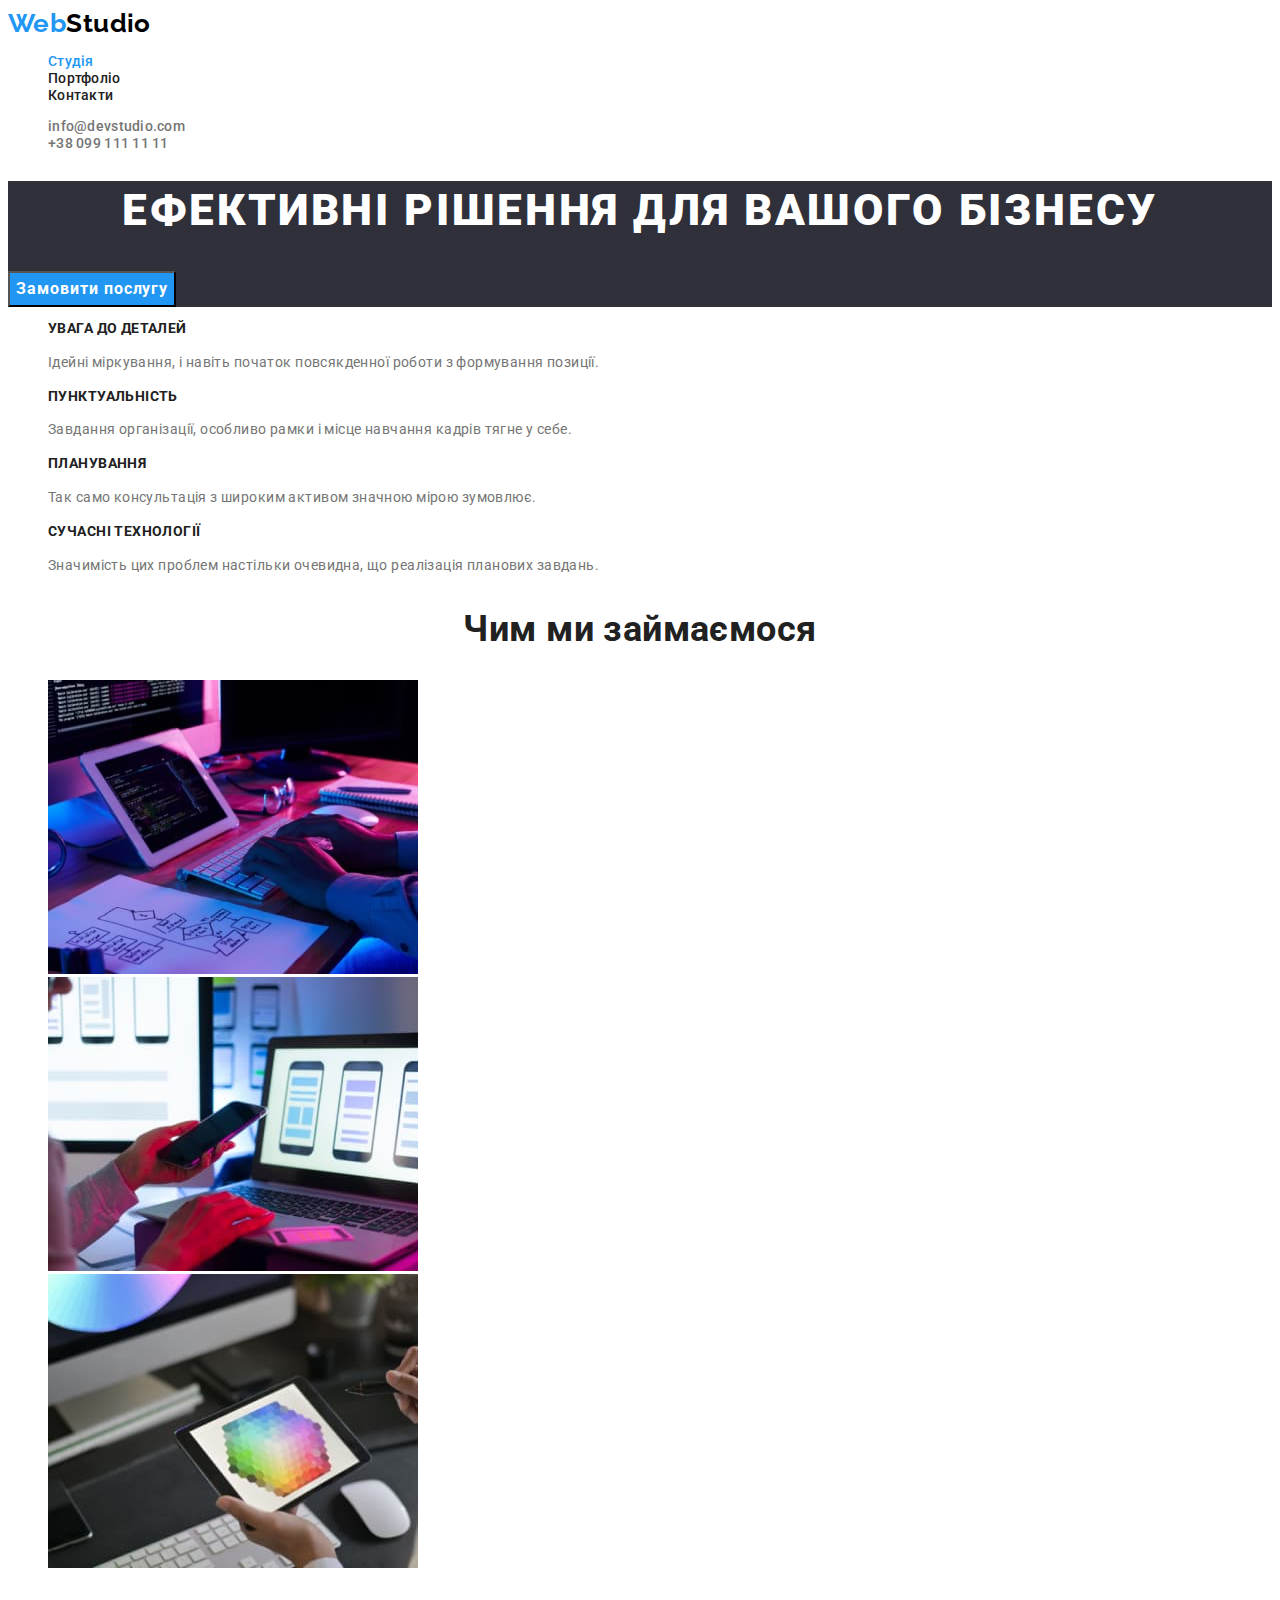
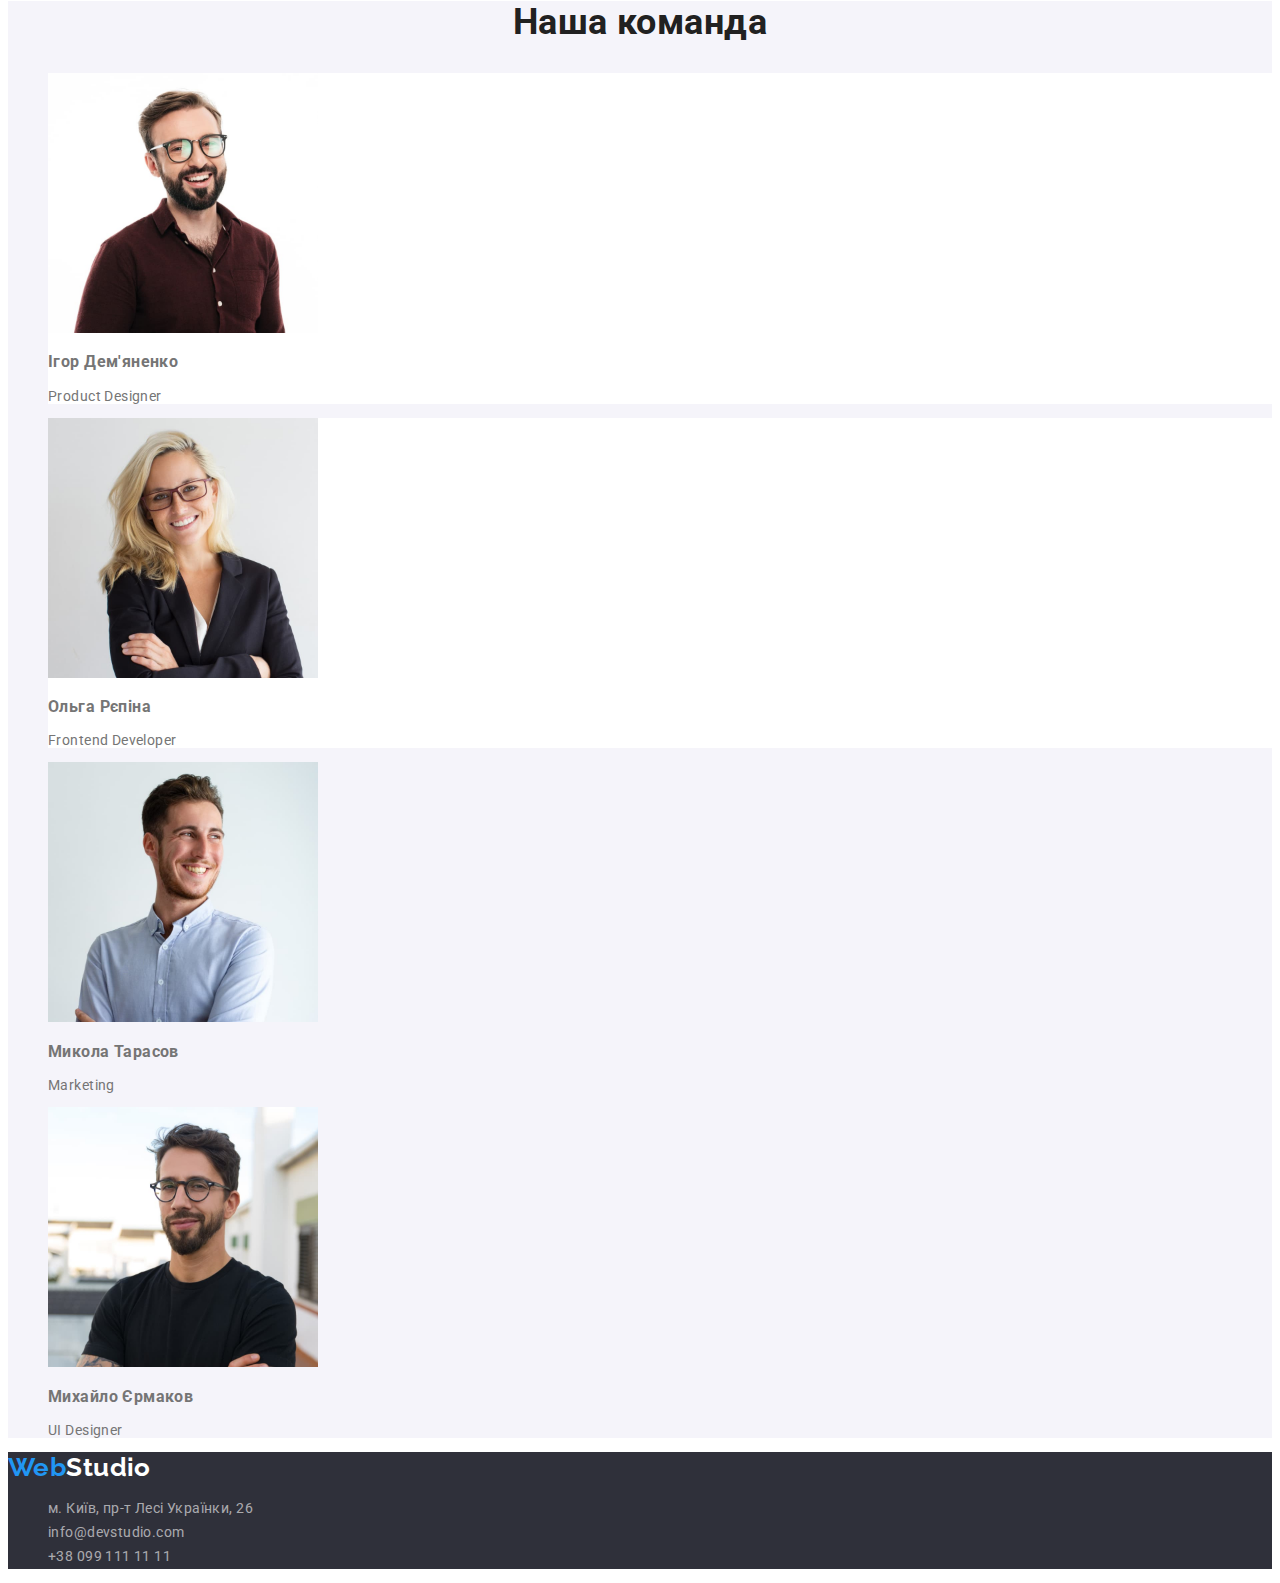
==== commit 79508be5: "mentor" ====
--- a/index.html
+++ b/index.html
@@ -14,10 +14,10 @@
     <title>Студія</title>
   </head>
 
-  <body class="body">
+  <body body>
     <header>
       <nav>
-        <a href="./index.html" class="logo"><span class="logo-web">Web</span>Studio</a>
+        <a href="./index.html" class="logo link"><span class="logo-web">Web</span>Studio</a>
         <ul class="site-nav list">
           <li><a href="./index.html" class="link current">Студія</a></li>
           <li><a href="./portfolio.html" class="link">Портфоліо</a></li>
@@ -39,7 +39,7 @@
 
       <!-- особливості -->
       <section class="section">
-        <h2 class="section-title">Наші переваги</h2>
+        <h2 class="visually-hidden">Наші переваги</h2>
         <ul class="features-list list">
           <li>
             <h3 class="title">Увага до деталей</h3>
@@ -75,25 +75,25 @@
         </ul>
       </section>
       <!-- team  -->
-      <section class="section">
+      <section class="section section-team">
         <h2 class="section-title">Наша команда</h2>
-        <ul class="team-list list">
-          <li>
+        <ul class="list">
+          <li class="team-card">
             <img src="./images/demyanenko.jpg" width="270" alt="foto Ігор Дем'яненко " />
             <h3 class="title">Ігор Дем'яненко</h3>
             <p lang="en" class="text">Product Designer</p>
           </li>
-          <li>
+          <li class="team-card">
             <img src="./images/repina.jpg" width="270" alt="фото Ольга Рєпіна" />
             <h3 class="title">Ольга Рєпіна</h3>
             <p lang="en" class="text">Frontend Developer</p>
           </li>
-          <li>
+          <li team-card>
             <img src="./images/tarasov.jpg" width="270" alt="фото Микола Тарасов" />
             <h3 class="title">Микола Тарасов</h3>
             <p lang="en" class="text">Marketing</p>
           </li>
-          <li>
+          <li team-card>
             <img src="./images/ermakov.jpg" width="270" alt="фото Михайло Єрмаков" />
             <h3 class="title">Михайло Єрмаков</h3>
             <p lang="en" class="text">UI Designer</p>
@@ -103,7 +103,7 @@
     </main>
     <!-- footer -->
     <footer class="footer">
-      <a href="./index.html" class="logo"><span class="logo-web">Web</span>Studio</a>
+      <a href="./index.html" class="logo link"><span class="logo-web">Web</span>Studio</a>
       <address class="address">
         <ul class="list">
           <li>
@@ -111,7 +111,7 @@
               href="https://goo.gl/maps/msfJMVSiA2NbQieu8"
               target="_blank"
               rel="noopener noreferrer"
-              class="text"
+              class="text link"
             >
               м. Київ, пр-т Лесі Українки, 26
             </a>
--- a/css/styles.css
+++ b/css/styles.css
@@ -1,21 +1,39 @@
 :root {
   --primery-text-color: #757575;
+  --secondary-text-color: #000000;
   --title-text-color: #212121;
   --accent-color: #2196f3;
   --primery-bg-color: #ffffff;
-}
-.body {
+  --secondary-bg-color: #f5f4fa;
+  /* hyro-button */
+  --hyro-bg-color: #2f303a;
+  --futer-address-color: rgba(255, 255, 255, 0.6);
+  --container-bg-color: #eeeeee;
+  --hz-color: #ececec;
+  --buton-active-color: #188ce8;
+}
+
+body {
   background-color: var(--primery-white-color);
   color: var(--primery-text-color);
 
-  font-family: 'open sans', sans-serif;
+  font-family: Roboto, 'open sans', sans-serif;
+  font-size: 14px;
   letter-spacing: 0.03em;
 }
 
+.link {
+  text-decoration: none;
+}
+
+.list {
+  list-style: none;
+}
+
 /* site-nav */
 
 .logo {
-  color: #000000;
+  color: var(--secondary-text-color);
 
   font-family: 'Raleway', sans-serif;
   font-weight: 700;
@@ -25,23 +43,15 @@
 .logo-web {
   color: var(--accent-color);
 }
-.logo:hover,
-.logo:focus {
-  color: var(--accent-color);
-}
-
-.list {
-  list-style: none;
-}
 
 .site-nav .link {
   color: var(--title-text-color);
 
   font-weight: 500;
-  font-size: 14px;
   line-height: 1.14;
   letter-spacing: 0.02em;
 }
+
 .site-nav .link:hover,
 .site-nav .link:focus {
   color: var(--accent-color);
@@ -54,7 +64,6 @@
   color: var(--primery-text-color);
 
   font-weight: 500;
-  font-size: 14px;
   line-height: 1.14;
   letter-spacing: 0.02em;
 }
@@ -63,7 +72,7 @@
   color: var(--accent-color);
 }
 .hyro {
-  background-color: #2f303a;
+  background-color: var(--hyro-bg-color);
 }
 .hyro-title {
   color: var(--primery-bg-color);
@@ -75,7 +84,38 @@
   letter-spacing: 0.06em;
   text-transform: uppercase;
 }
+
+/* button */
+.button {
+  color: var(--primery-bg-color);
+  cursor: pointer;
+  font-family: inherit;
+  background-color: var(--accent-color);
+  font-weight: 700;
+  font-size: 16px;
+  line-height: 1.87;
+  letter-spacing: 0.06em;
+}
+
+.button:hover,
+.button:focus {
+  color: var(--buton-active-color);
+}
 /* section */
+.visually-hidden {
+  position: absolute;
+  width: 1px;
+  height: 1px;
+  margin: -1px;
+  border: 0;
+  padding: 0;
+
+  white-space: nowrap;
+  clip-path: inset(100%);
+  clip: rect(0 0 0 0);
+  overflow: hidden;
+}
+
 .section-title {
   color: var(--title-text-color);
 
@@ -92,26 +132,22 @@
   font-weight: 700;
   font-size: 14px;
   line-height: 1.14;
+  text-transform: uppercase;
 }
 
 .features-list .text {
   font-size: 14px;
   line-height: 1.71;
 }
-/* button */
-.button {
-  color: var(--primery-bg-color);
-
-  background-color: var(--accent-color);
-  font-weight: 700;
-  font-size: 16px;
-  line-height: 1.87;
-  letter-spacing: 0.06em;
-}
-.button:hover,
-.button:focus {
-  color: var(--accent-color);
-}
+
+/* team */
+.section-team {
+  background-color: var(--secondary-bg-color);
+}
+.team-card {
+  background-color: var(--primery-bg-color);
+}
+
 /* team */
 .team-list .title {
   color: var(--title-text-color);
@@ -130,13 +166,17 @@
 }
 /* footer */
 .footer {
-  background-color: #2f303a;
+  background-color: var(--hyro-bg-color);
+}
+.footer .logo {
+  color: var(--primery-bg-color);
 }
 
 .address .text,
 .address .link {
   color: var(--primery-bg-color);
 
+  font-style: normal;
   font-weight: 400;
   font-size: 14px;
   line-height: 1.71;
@@ -152,4 +192,34 @@
 
 .address .link {
   color: rgba(255, 255, 255, 0.6);
-}
+
+  font-style: normal;
+}
+
+/* portfolio */
+
+.filters-button {
+  color: var(--title-text-color);
+  cursor: pointer;
+  font-weight: 500;
+  font-size: 16px;
+  line-height: 1.62;
+}
+
+.filters-button:hover,
+.filters-button:focus {
+  color: var(--accent-color);
+}
+
+.project .title {
+  color: var(--title-text-color);
+
+  font-weight: 700;
+  font-size: 18px;
+  line-height: 2;
+  letter-spacing: 0.06em;
+}
+.project .text {
+  font-size: 16px;
+  line-height: 0.88;
+}
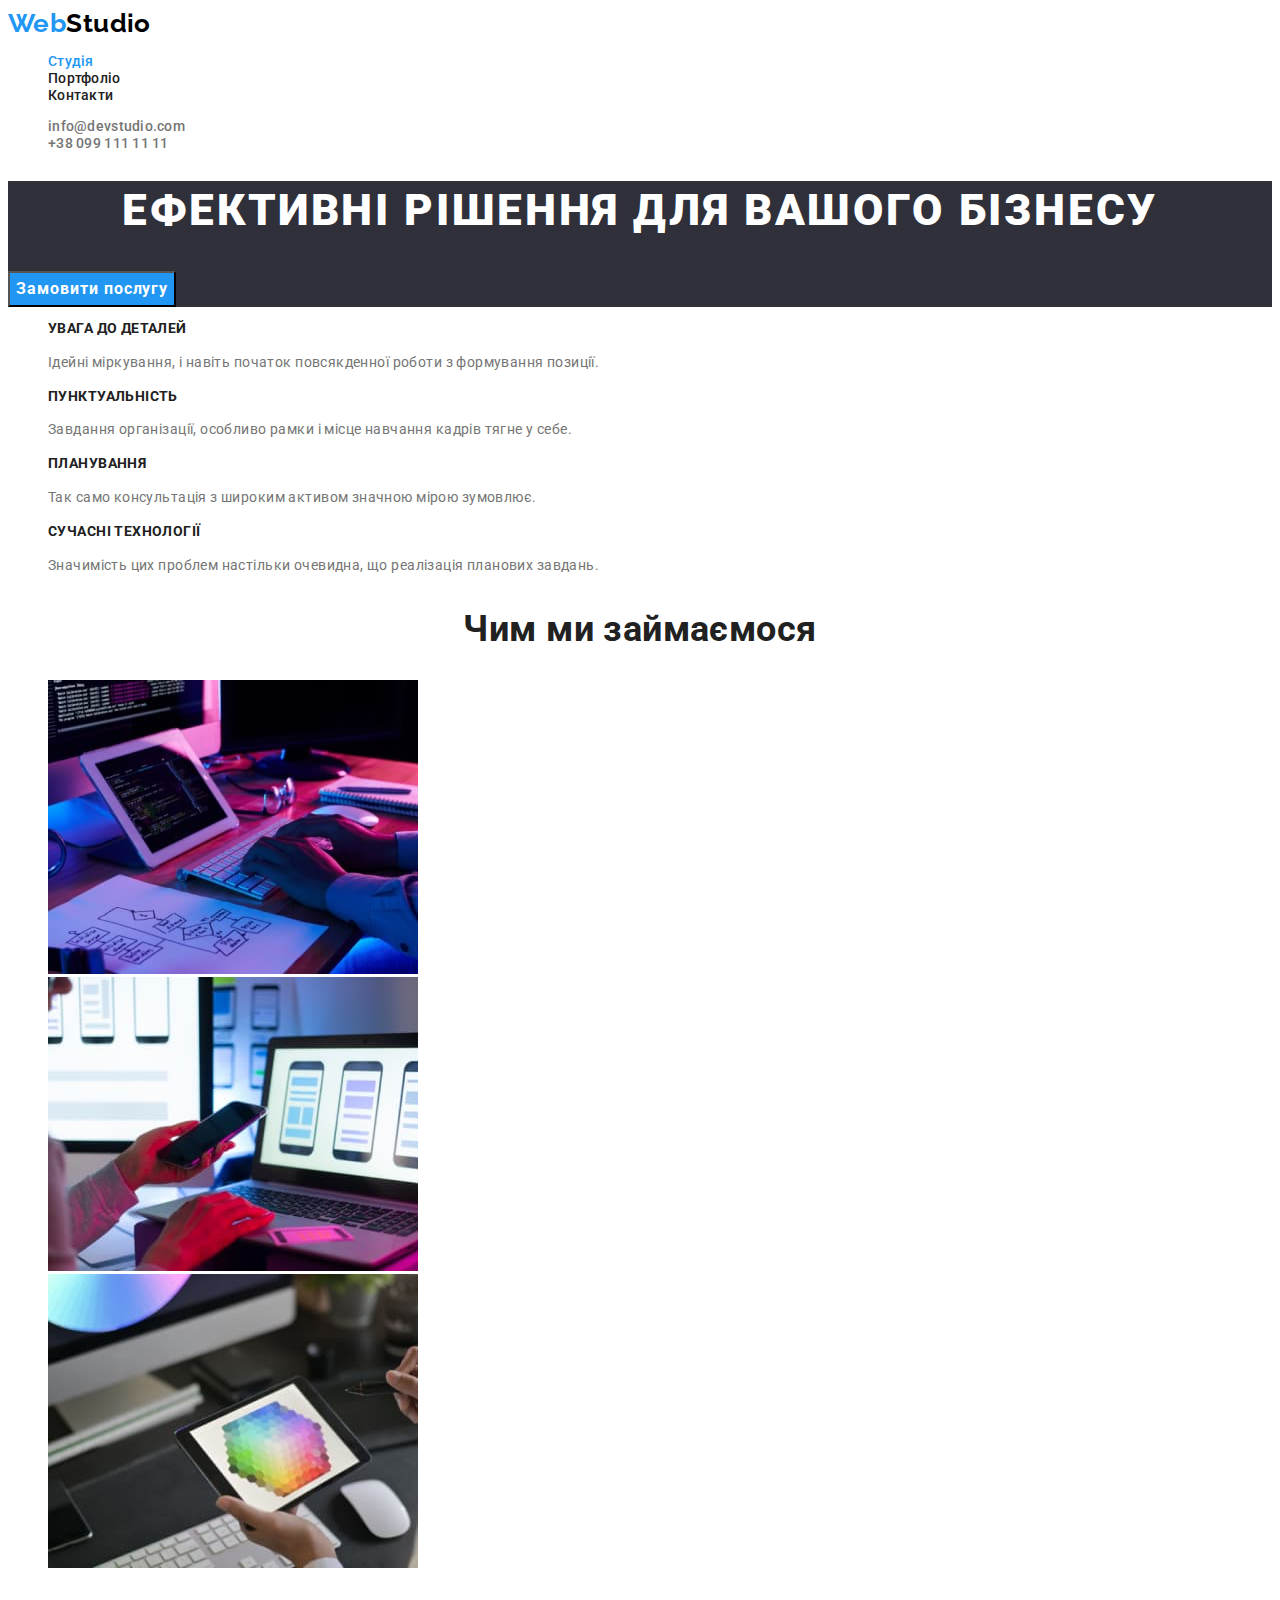
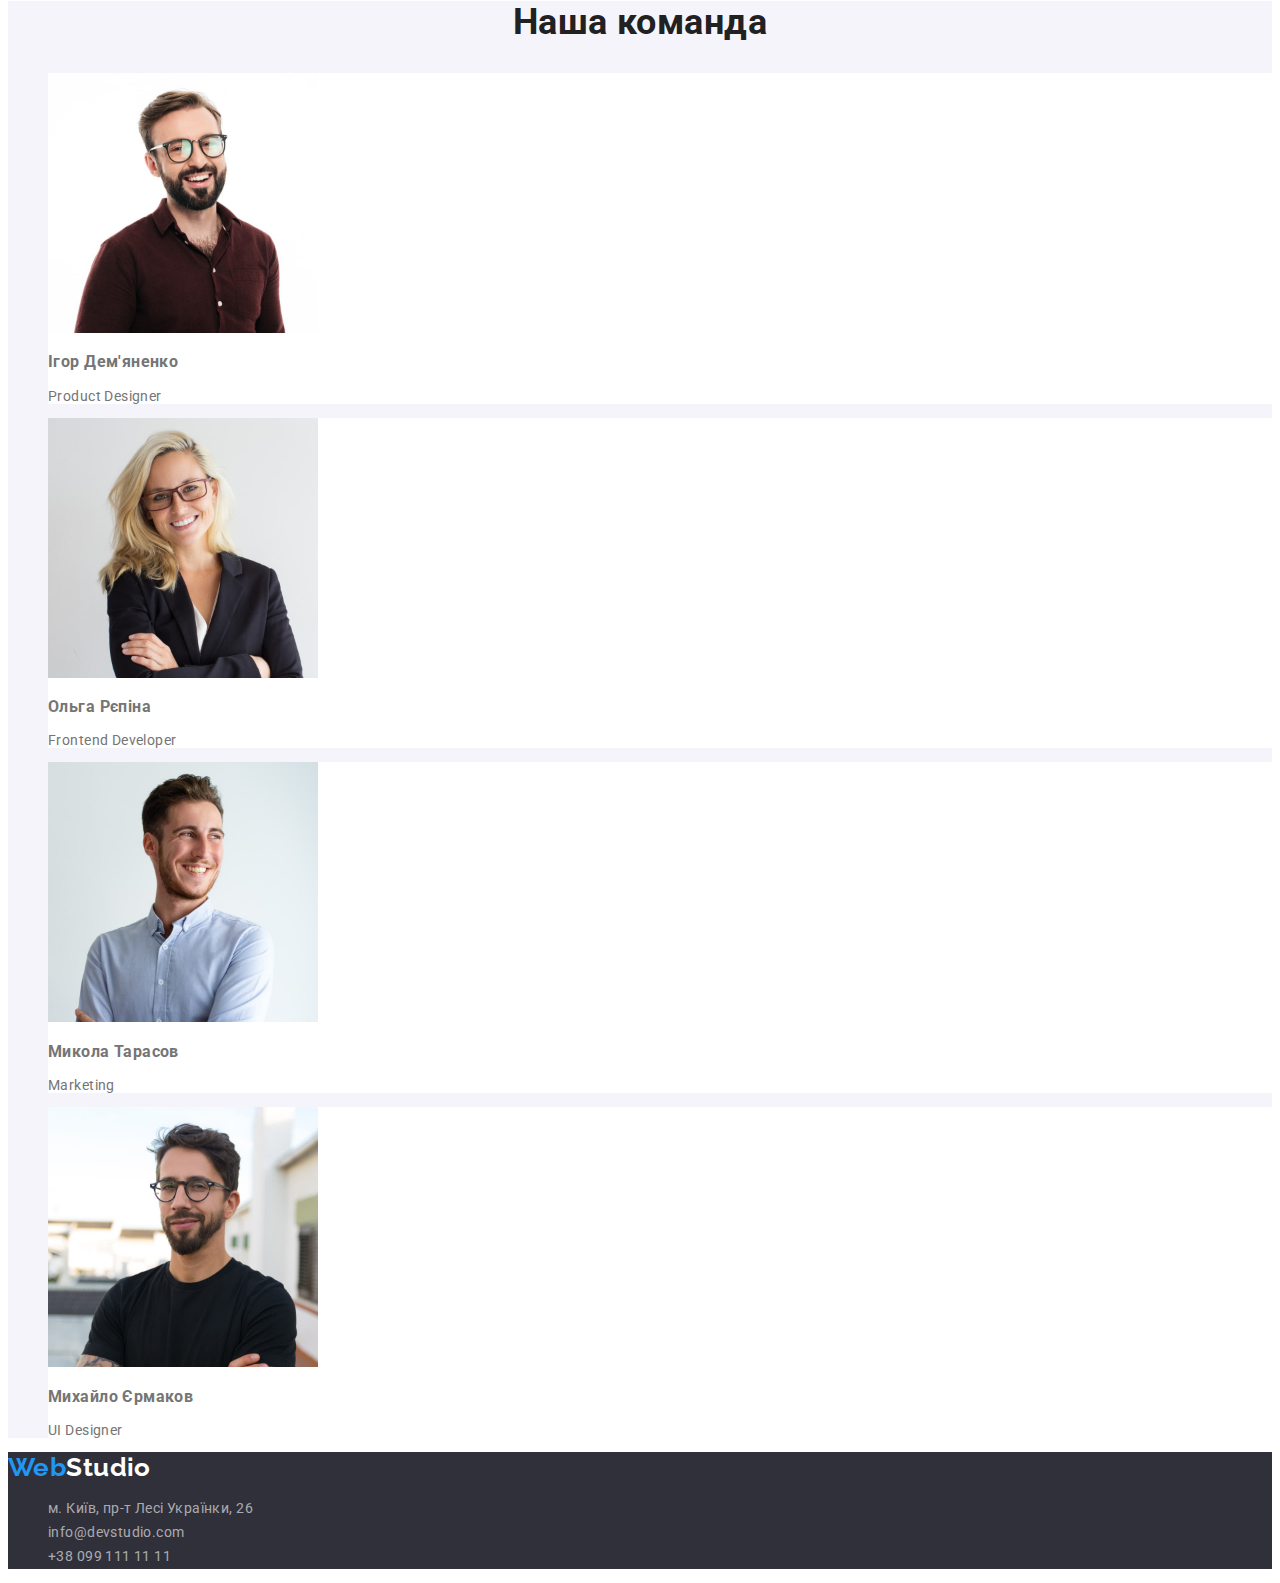
==== commit 506e99c9: "home" ====
--- a/index.html
+++ b/index.html
@@ -88,12 +88,12 @@
             <h3 class="title">Ольга Рєпіна</h3>
             <p lang="en" class="text">Frontend Developer</p>
           </li>
-          <li team-card>
+          <li team-card class="team-card">
             <img src="./images/tarasov.jpg" width="270" alt="фото Микола Тарасов" />
             <h3 class="title">Микола Тарасов</h3>
             <p lang="en" class="text">Marketing</p>
           </li>
-          <li team-card>
+          <li team-card class="team-card">
             <img src="./images/ermakov.jpg" width="270" alt="фото Михайло Єрмаков" />
             <h3 class="title">Михайло Єрмаков</h3>
             <p lang="en" class="text">UI Designer</p>
--- a/css/styles.css
+++ b/css/styles.css
@@ -5,11 +5,10 @@
   --accent-color: #2196f3;
   --primery-bg-color: #ffffff;
   --secondary-bg-color: #f5f4fa;
-  /* hyro-button */
   --hyro-bg-color: #2f303a;
   --futer-address-color: rgba(255, 255, 255, 0.6);
   --container-bg-color: #eeeeee;
-  --hz-color: #ececec;
+  --line-header-color: #ececec;
   --buton-active-color: #188ce8;
 }
 
@@ -30,78 +29,6 @@
   list-style: none;
 }
 
-/* site-nav */
-
-.logo {
-  color: var(--secondary-text-color);
-
-  font-family: 'Raleway', sans-serif;
-  font-weight: 700;
-  font-size: 26px;
-  line-height: 1.2;
-}
-.logo-web {
-  color: var(--accent-color);
-}
-
-.site-nav .link {
-  color: var(--title-text-color);
-
-  font-weight: 500;
-  line-height: 1.14;
-  letter-spacing: 0.02em;
-}
-
-.site-nav .link:hover,
-.site-nav .link:focus {
-  color: var(--accent-color);
-}
-.site-nav .link.current {
-  color: var(--accent-color);
-}
-
-.contacts-nav .link {
-  color: var(--primery-text-color);
-
-  font-weight: 500;
-  line-height: 1.14;
-  letter-spacing: 0.02em;
-}
-.contacts-nav .link:hover,
-.contacts-nav .link:focus {
-  color: var(--accent-color);
-}
-.hyro {
-  background-color: var(--hyro-bg-color);
-}
-.hyro-title {
-  color: var(--primery-bg-color);
-
-  font-weight: 900;
-  font-size: 44px;
-  line-height: 1.36;
-  text-align: center;
-  letter-spacing: 0.06em;
-  text-transform: uppercase;
-}
-
-/* button */
-.button {
-  color: var(--primery-bg-color);
-  cursor: pointer;
-  font-family: inherit;
-  background-color: var(--accent-color);
-  font-weight: 700;
-  font-size: 16px;
-  line-height: 1.87;
-  letter-spacing: 0.06em;
-}
-
-.button:hover,
-.button:focus {
-  color: var(--buton-active-color);
-}
-/* section */
 .visually-hidden {
   position: absolute;
   width: 1px;
@@ -116,6 +43,79 @@
   overflow: hidden;
 }
 
+/* site-nav */
+
+.logo {
+  color: var(--secondary-text-color);
+
+  font-family: 'Raleway', sans-serif;
+  font-weight: 700;
+  font-size: 26px;
+  line-height: 1.2;
+}
+.logo-web {
+  color: var(--accent-color);
+}
+
+.site-nav .link {
+  color: var(--title-text-color);
+
+  font-weight: 500;
+  line-height: 1.14;
+  letter-spacing: 0.02em;
+}
+
+.site-nav .link:hover,
+.site-nav .link:focus {
+  color: var(--accent-color);
+}
+.site-nav .link.current {
+  color: var(--accent-color);
+}
+
+.contacts-nav .link {
+  color: var(--primery-text-color);
+
+  font-weight: 500;
+  line-height: 1.14;
+  letter-spacing: 0.02em;
+}
+.contacts-nav .link:hover,
+.contacts-nav .link:focus {
+  color: var(--accent-color);
+}
+.hyro {
+  background-color: var(--hyro-bg-color);
+}
+.hyro-title {
+  color: var(--primery-bg-color);
+
+  font-weight: 900;
+  font-size: 44px;
+  line-height: 1.36;
+  text-align: center;
+  letter-spacing: 0.06em;
+  text-transform: uppercase;
+}
+
+/* button */
+.button {
+  color: var(--primery-bg-color);
+  cursor: pointer;
+  font-family: inherit;
+  background-color: var(--accent-color);
+  font-weight: 700;
+  font-size: 16px;
+  line-height: 1.87;
+  letter-spacing: 0.06em;
+}
+
+.button:hover,
+.button:focus {
+  background-color: var(--buton-active-color);
+}
+/* section */
+
 .section-title {
   color: var(--title-text-color);
 
@@ -136,7 +136,6 @@
 }
 
 .features-list .text {
-  font-size: 14px;
   line-height: 1.71;
 }
 
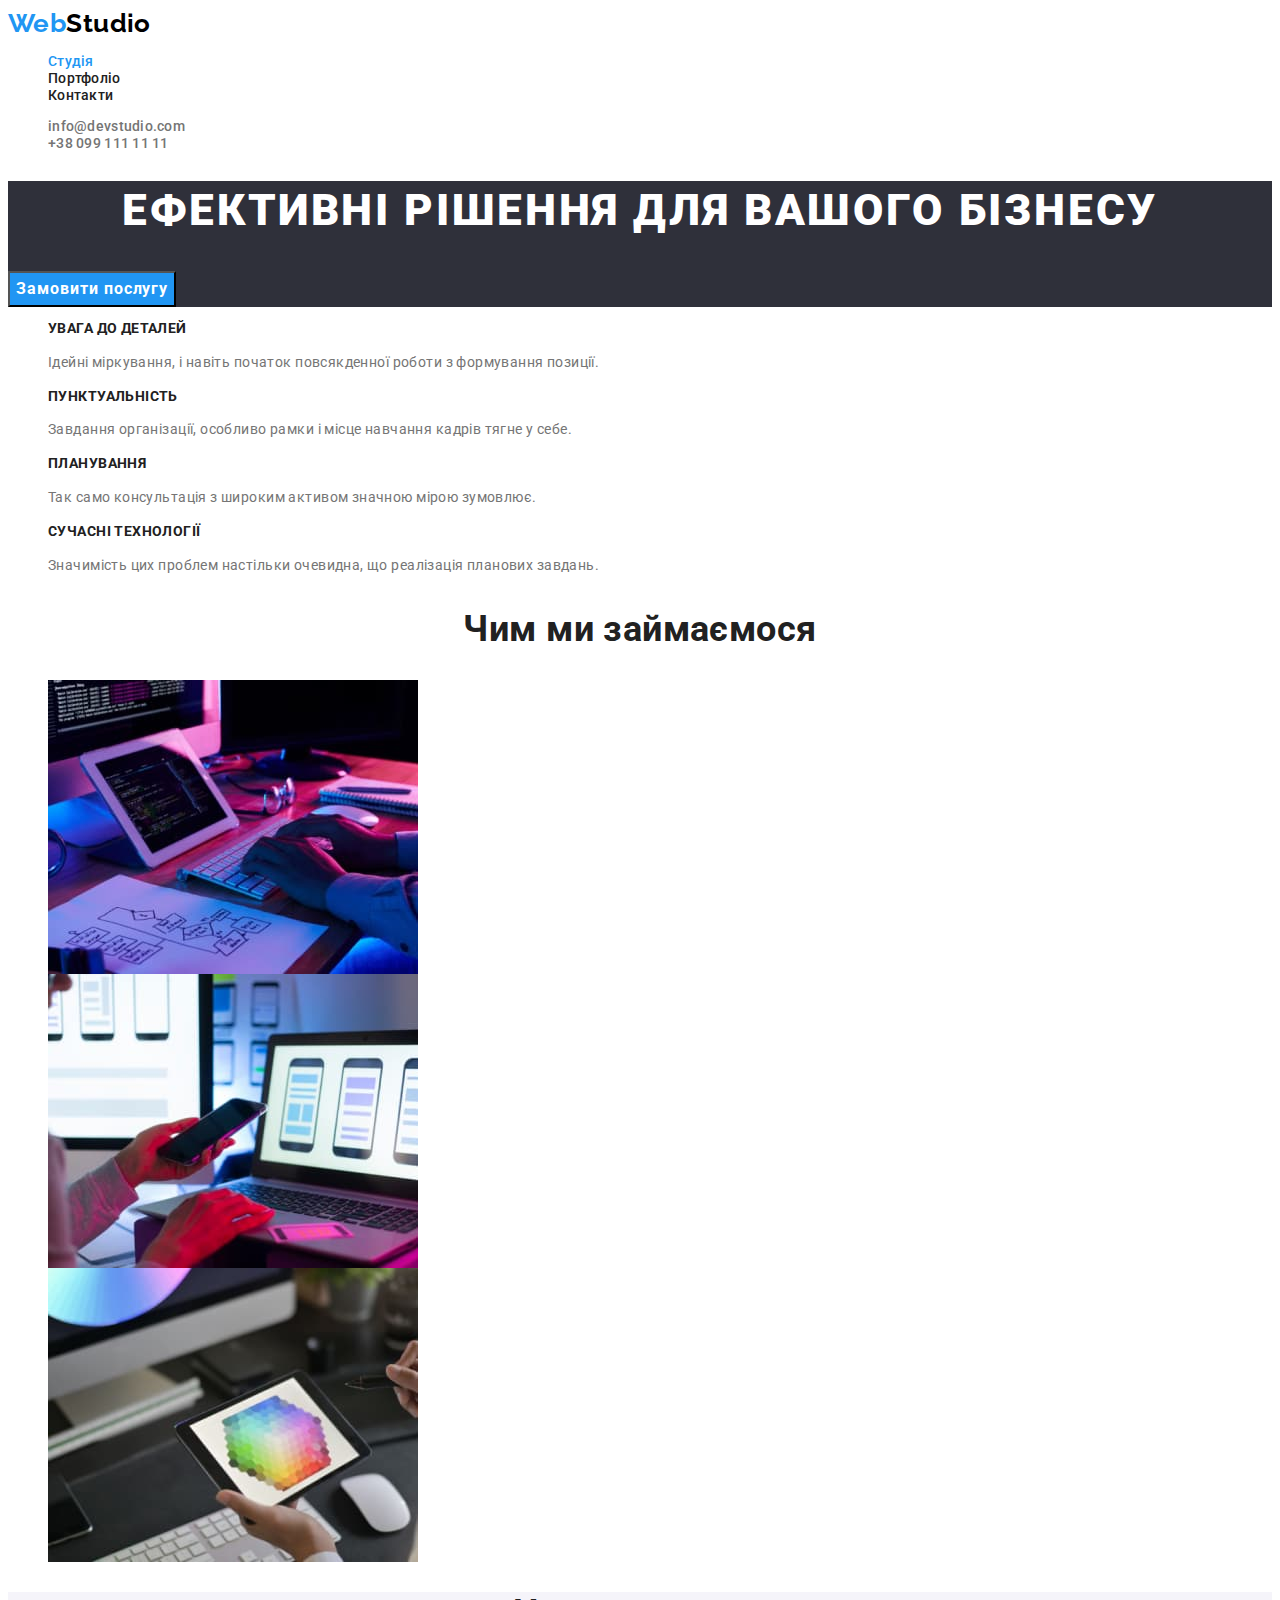
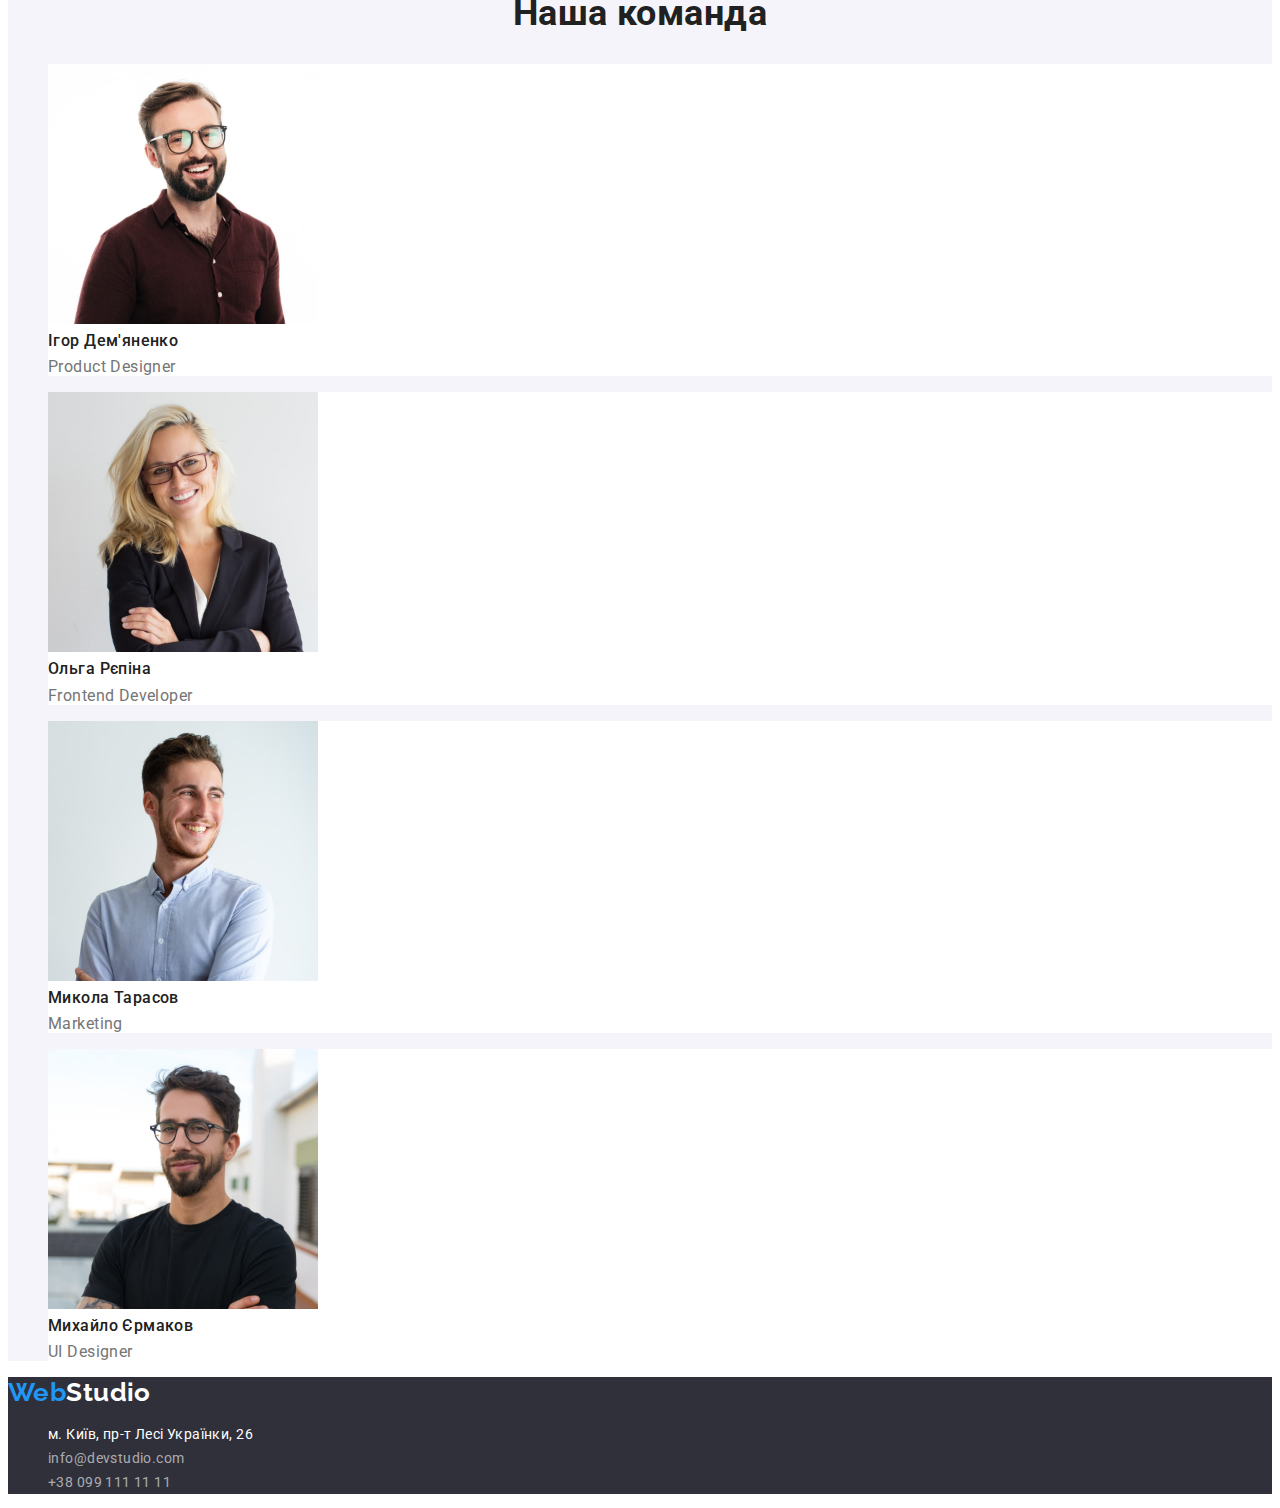
==== commit e5025b3c: "finish" ====
--- a/index.html
+++ b/index.html
@@ -116,8 +116,8 @@
               м. Київ, пр-т Лесі Українки, 26
             </a>
           </li>
-          <li><a href="mailto:info@devstudio.com" class="link">info@devstudio.com</a></li>
-          <li><a href="tel:+380991111111" class="link">+38 099 111 11 11</a></li>
+          <li><a href="mailto:info@devstudio.com" class="contacts link">info@devstudio.com</a></li>
+          <li><a href="tel:+380991111111" class="contacts link">+38 099 111 11 11</a></li>
         </ul>
       </address>
     </footer>
--- a/css/styles.css
+++ b/css/styles.css
@@ -13,7 +13,7 @@
 }
 
 body {
-  background-color: var(--primery-white-color);
+  background-color: var(--primery-bg-color);
   color: var(--primery-text-color);
 
   font-family: Roboto, 'open sans', sans-serif;
@@ -31,16 +31,19 @@
 
 .visually-hidden {
   position: absolute;
+  white-space: nowrap;
   width: 1px;
   height: 1px;
-  margin: -1px;
+  overflow: hidden;
   border: 0;
   padding: 0;
-
-  white-space: nowrap;
-  clip-path: inset(100%);
   clip: rect(0 0 0 0);
-  overflow: hidden;
+  clip-path: inset(50%);
+  margin: -1px;
+}
+
+img {
+  display: block;
 }
 
 /* site-nav */
@@ -136,6 +139,7 @@
 }
 
 .features-list .text {
+  font-weight: 400;
   line-height: 1.71;
 }
 
@@ -148,7 +152,7 @@
 }
 
 /* team */
-.team-list .title {
+.team-card .title {
   color: var(--title-text-color);
 
   font-weight: 500;
@@ -156,7 +160,7 @@
   line-height: 1.2px;
 }
 
-.team-list .text {
+.team-card .text {
   color: var(--primery-text-color);
 
   font-weight: 400;
@@ -171,8 +175,7 @@
   color: var(--primery-bg-color);
 }
 
-.address .text,
-.address .link {
+.address .text {
   color: var(--primery-bg-color);
 
   font-style: normal;
@@ -184,30 +187,37 @@
 .address .text:hover {
   color: var(--accent-color);
 }
-.address .link:hover,
-.address .link:hover {
-  color: var(--accent-color);
-}
-
-.address .link {
+.contacts:hover,
+.contacts:hover {
+  color: var(--accent-color);
+}
+
+.contacts {
   color: rgba(255, 255, 255, 0.6);
 
   font-style: normal;
+  font-weight: 400;
+  font-size: 14px;
+  line-height: 1.71;
 }
 
 /* portfolio */
 
 .filters-button {
   color: var(--title-text-color);
+  background-color: var(--secondary-bg-color);
   cursor: pointer;
+  font-family: inherit;
   font-weight: 500;
   font-size: 16px;
   line-height: 1.62;
+  letter-spacing: 0.03em;
 }
 
 .filters-button:hover,
 .filters-button:focus {
-  color: var(--accent-color);
+  background-color: var(--accent-color);
+  color: var(--primery-bg-color);
 }
 
 .project .title {
@@ -219,6 +229,7 @@
   letter-spacing: 0.06em;
 }
 .project .text {
-  font-size: 16px;
-  line-height: 0.88;
-}
+  font-weight: 400;
+  font-size: 16px;
+  line-height: 1.88;
+}
